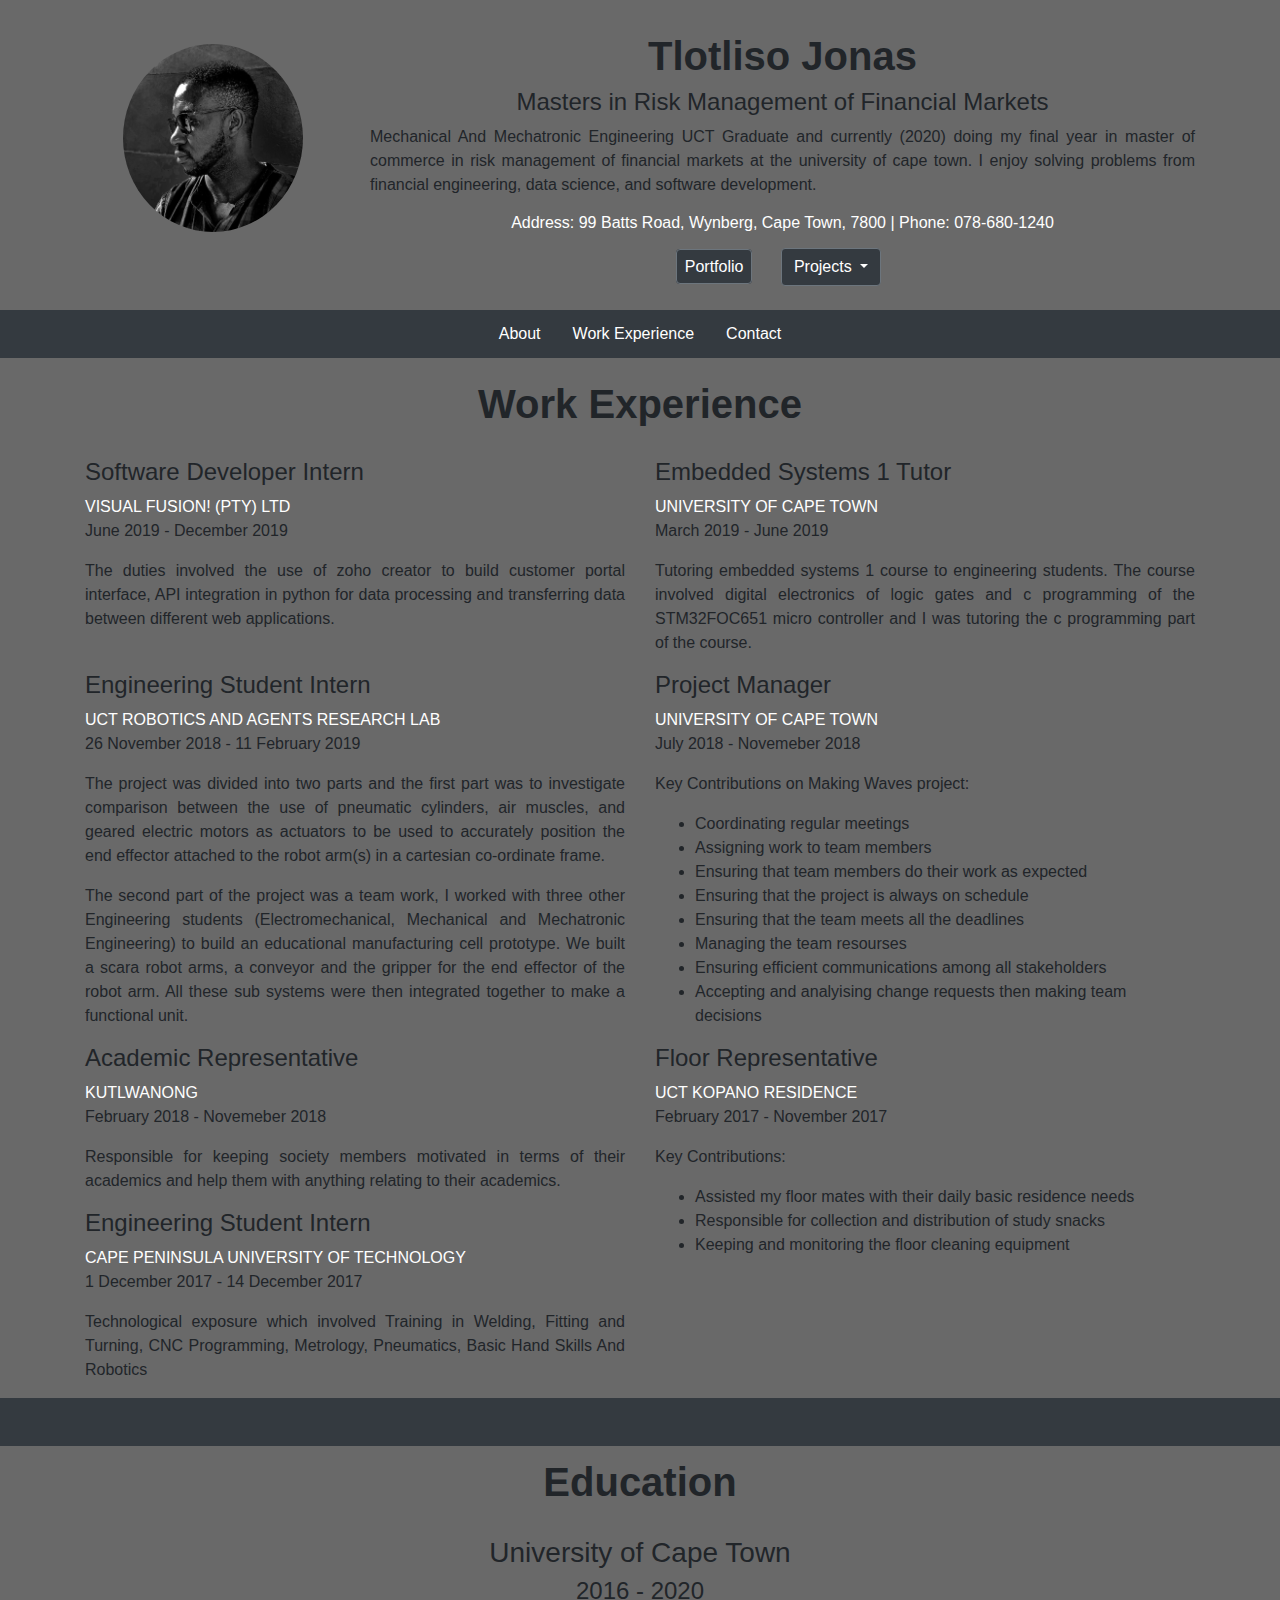
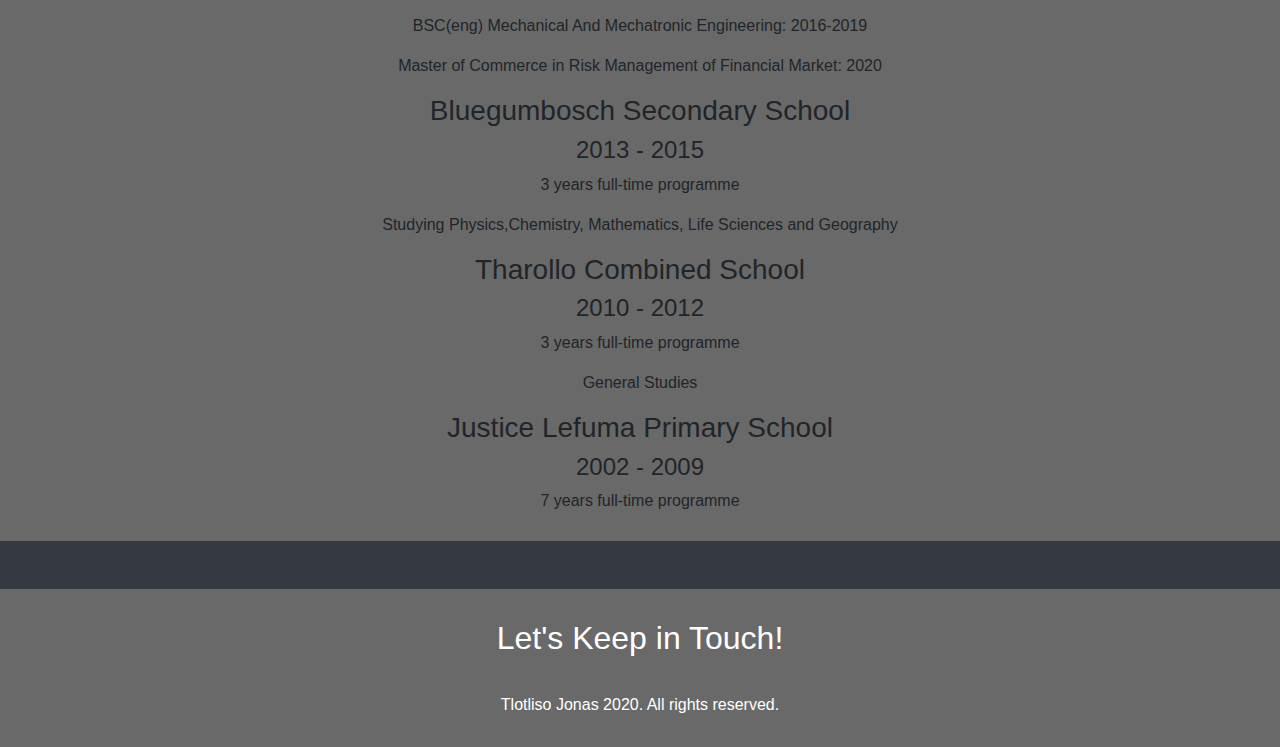
==== index.html @ a191b90f "Add files via upload" ====
<!doctype html>
<html lang="en">
  <head>
    <!-- Required meta tags -->
     <meta charset="utf-8">
     <meta name="viewport" content="width=device-width, initial-scale=1, shrink-to-fit=no">
    <!-- Bootstrap CSS -->
    <link rel="stylesheet" href="https://use.fontawesome.com/releases/v5.5.0/css/all.css" integrity="sha384-B4dIYHKNBt8Bc12p+WXckhzcICo0wtJAoU8YZTY5qE0Id1GSseTk6S+L3BlXeVIU" crossorigin="anonymous">
    <link href="https://fonts.googleapis.com/css?family=Caveat|Great+Vibes|Lobster|Open+Sans:400,700|Ranga" rel="stylesheet">
    <link rel="stylesheet" href="https://stackpath.bootstrapcdn.com/bootstrap/4.5.2/css/bootstrap.min.css" integrity="sha384-JcKb8q3iqJ61gNV9KGb8thSsNjpSL0n8PARn9HuZOnIxN0hoP+VmmDGMN5t9UJ0Z" crossorigin="anonymous">
    <link rel="icon" href="icon.png" type="image/png" sizes="180x180">
    <title>Tlotliso Jonas|Resume</title>
  </head>
  <body>
      <header  style="background:#696969" >
        <div id="about" class="container pt-4 pb-4" >
          <div class="row">
            <div class="col-lg-3  text-center">
              <a href="#about"><img class="rounded-circle" style="width:220px;padding:20px" src="profile.jpg"></a>
            </div>
            <div class="col-md text-center pt-2">
              <div class="h1  font-weight-bold">
                Tlotliso Jonas
              </div>
              <div class="h4">
                Masters in Risk Management of Financial Markets
              </div>
              <p class="text-justify">Mechanical And Mechatronic Engineering UCT Graduate and currently (2020) doing my final year in master of commerce in risk management of financial markets at the university of cape town. I enjoy solving problems from financial engineering, data science, and software development.</p>
              <div class="h6 text-white">
                Address: 99 Batts Road, Wynberg, Cape Town, 7800 | Phone: 078-680-1240

              </div>

              <div class="pt-2 text-center">
                <a href="Tlotliso_Jonas_online_resume.pdf" style="text-decoration:none"><div class=" d-inline p-2 m-2 rounded btn btn-secondary bg-dark">Portfolio</div></a>
                <div class="d-inline p-2 m-2 dropdown">
                  <a class="btn btn-secondary dropdown-toggle bg-dark" href="#" role="button" id="dropdownMenuLink" data-toggle="dropdown" aria-haspopup="true" aria-expanded="false">
                    Projects
                  </a>

                  <div class="dropdown-menu" aria-labelledby="dropdownMenuLink" >
                      <a class="dropdown-item p-2"" href="FIFA_DreamTeam.html">FIFA Project</a>
                      <a class="dropdown-item p-2" href="stopwatch.html">TJ STOPWATCH</a>
                      <a class="dropdown-item p-2" href="analogClock.html">TJ ANALOG CLOCK</a>
                      <a class="dropdown-item p-2" href="digitalClock.html">TJ DIGITAL CLOCK</a>
                      <a class="dropdown-item p-2" href="converter.html">TJ BASE CONVERSIONS</a>
                      <a class="dropdown-item p-2" href="e12series.html">E12 SERIES CONVERSIONS</a>
                  </div>
                </div>
              </div>

            </div>
          </div>
        </div>

        </header>

        <ul class="nav justify-content-center bg-dark p-1 sticky-top" style="z-index:1">
          <li class="nav-item ">
            <a class="text-white nav-link active" href="#about">About</a>
          </li>
          <li class="nav-item">
            <a class="text-white nav-link" href="#work">Work Experience</a>
          </li>
          <li class="nav-item">
            <a class="text-white nav-link" href="#contact">Contact</a>
          </li>
        </ul>

<div id="work"  class="view" style="background:#696969;">

  <div class="container">
    <div class="h1 text-center font-weight-bold" style='padding:2%' >
        Work Experience
    </div>
    <div class="row">
        <div class="col-sm">
          <div class="h4">Software Developer Intern</div>
          <a style="text-decoration:none" href="https://www.v-f-g.com/"><div class="p text-white">VISUAL FUSION! (PTY) LTD</div></a>
          <p >June 2019 - December 2019</p>
          <p class="text-justify ">
            The duties involved the use of zoho creator to build customer portal interface, API
            integration in python for data processing and transferring data between different web
            applications.
          </p>
        </div>

        <div class="col-sm">
          <div class="h4">Embedded Systems 1 Tutor</div>
          <a style="text-decoration:none" href="https://www.uct.ac.za/"><div class="p text-white">UNIVERSITY OF CAPE TOWN</div></a>
          <p>March 2019 - June 2019</p>
          <p class="text-justify ">
            Tutoring embedded systems 1 course to engineering students. The course involved
            digital electronics of logic gates and c programming of the STM32FOC651 micro
            controller and I was tutoring the c programming part of the course.
          </p>
        </div>

        <div class="row w-100 p-10"></div>

        <div class="col-sm">
          <div class="h4">Engineering Student Intern</div>
          <a style="text-decoration:none"  href="https://www.youtube.com/watch?v=yAZXbmovPoU"><div class="p text-white">UCT ROBOTICS AND AGENTS RESEARCH LAB</div></a>
          <p>26 November 2018 - 11 February 2019</p>
          <p class="text-justify ">
            The project was divided into two parts and the first part was to investigate comparison
             between the use of pneumatic cylinders, air muscles, and geared electric motors as
             actuators to be used to accurately position the end effector attached to the robot
             arm(s) in a cartesian co-ordinate frame.
          </p>

          <p class="text-justify ">
            The second part of the project was a team work, I worked with three other Engineering students
            (Electromechanical, Mechanical and Mechatronic Engineering) to build an educational manufacturing cell prototype.
            We built a scara robot arms, a conveyor and the gripper for the end effector of the robot arm.
            All these sub systems were then integrated together to make a functional unit.
          </p>
        </div>

        <div class="col-sm">
          <div class="h4">Project Manager</div>
          <a style="text-decoration:none" href="https://www.uct.ac.za/"><div class="p text-white">UNIVERSITY OF CAPE TOWN</div></a>
          <p>July 2018 - Novemeber 2018</p>
          <p>Key Contributions on Making Waves project:</p>
          <ul>
              <li>Coordinating regular meetings</li>
              <li>Assigning work to team members</li>
              <li>Ensuring that team members do their work as expected</li>
              <li>Ensuring that the project is always on schedule</li>
              <li>Ensuring that the team meets all the deadlines</li>
              <li>Managing the team resourses</li>
              <li>Ensuring efficient communications among all stakeholders</li>
              <li>Accepting and analyising change requests then making team decisions</li>
          </ul>
        </div>

        <div class="row w-100 p-10"></div>

        <div class="col-sm">
          <div class="h4">Academic Representative</div>
          <a style="text-decoration:none" href="https://kutlwanong.org/"><div class="p text-white">KUTLWANONG</div></a>
          <p>February 2018 - Novemeber 2018</p>
          <p class="text-justify ">
            Responsible for keeping society members motivated in terms of their academics and help them with anything relating to their academics.
          </p>

          <div class="h4">Engineering Student Intern</div>
          <a style="text-decoration:none" href="https://www.cput.ac.za/"><div class="p text-white">CAPE PENINSULA UNIVERSITY OF TECHNOLOGY</div></a>
          <p>1 December 2017 - 14 December 2017</p>
          <p class="text-justify ">
            Technological exposure which involved Training in Welding, Fitting and Turning, CNC Programming, Metrology, Pneumatics, Basic Hand Skills And Robotics
          </p>

      </div>

        <div class="col-sm">
          <div class="h4">Floor Representative</div>
          <a style="text-decoration:none" href="https://www.uct.ac.za/"><div class="p text-white">UCT KOPANO RESIDENCE</div></a>
          <p>February 2017 - November 2017</p>
          <p>Key Contributions:</p>
          <ul>
            <li>Assisted my floor mates with their daily basic residence needs</li>
            <li>Responsible for collection and distribution of study snacks</li>
            <li>Keeping and monitoring the floor cleaning equipment</li>
          </ul>
    </div>
  </div>
</div>
</div>

<ul class="nav justify-content-center bg-dark p-1">
  <li class="nav-item ">
    <a class="text-dark nav-link disabled" href="#">Top</a>
  </li>
</ul>

<div class="" id="education" style="background:#696969;padding:12px">
  <div class="container text-center">
    <div class="h1 text-center font-weight-bold" style='padding-bottom:2%' >
        Education
    </div>
    <h3>University of Cape Town</h3>
    <h4>2016 - 2020</h4>
    <p>BSC(eng) Mechanical And Mechatronic Engineering: 2016-2019</p>
    <p>Master of Commerce in Risk Management of Financial Market: 2020</p>

    <h3>Bluegumbosch Secondary School</h3>
    <h4>2013 - 2015</h4>
    <p>3 years full-time programme</p>
    <p>Studying Physics,Chemistry, Mathematics, Life Sciences and Geography</p>

    <h3>Tharollo Combined School</h3>
    <h4>2010 - 2012</h4>
    <p>3 years full-time programme</p>
    <p>General Studies</p>

    <h3>Justice Lefuma Primary School</h3>
    <h4>2002 - 2009</h4>
    <p>7 years full-time programme</p>
  </div>
</div>

<style>
    .copywright {
      color: orange;
      font-weight: 900;
  }
  .contact-info a {
      text-align: center;
      font-size: 40px;
      padding: 10px;
      display: inline-block;

  }


  .ig{
      color: deeppink;
  }

  .fb{
      color: blue;
  }

  .linkedin{
      color: blue;
  }

  .twitter{
      color: lightblue;
  }

  .mail{
      color: white;
  }

}
</style>

<ul class="nav justify-content-center bg-dark p-1">
  <li class="nav-item ">
    <a class="text-dark nav-link disabled" href="#">Top</a>
  </li>
</ul>

<footer  class="" style="padding:30px;background:#696969;">
<div id="contact" class="text-white text-center content-wrap">
  <h2>Let's Keep in Touch!</h2>

  <!-- Social media and contact links -->
  <div class="contact-info">
      <a class="mail" href="mailto:tlotlisojonas@gmail.com"><i class="far fa-envelope"></i></a>
      <a class="twitter" href="https://twitter.com/login?lang=en" target="_blank"><i class="fab fa-twitter"></i></a>
      <a class="linkedin" href="https://www.linkedin.com/in/tlotliso-jonas-65b038b7/" target="_blank"><i class="fab fa-linkedin"></i></a>
      <a class="fb" href="https://www.facebook.com/" target="_blank"><i class="fab fa-facebook"></i></a>
      <a class="ig" href="https://www.instagram.com/tlotliso_jones/?hl=en" target="_blank"><i class="fab fa-instagram"></i></a>
  </div>

  <div style="font-size: 1em;color:white"><i class="far fa-copyright"></i> Tlotliso Jonas 2020. All rights reserved.</div>
</div>

</footer>

    <!-- Optional JavaScript -->
    <!-- jQuery first, then Popper.js, then Bootstrap JS -->
    <script src="https://code.jquery.com/jquery-3.5.1.slim.min.js" integrity="sha384-DfXdz2htPH0lsSSs5nCTpuj/zy4C+OGpamoFVy38MVBnE+IbbVYUew+OrCXaRkfj" crossorigin="anonymous"></script>
    <script src="https://cdn.jsdelivr.net/npm/popper.js@1.16.1/dist/umd/popper.min.js" integrity="sha384-9/reFTGAW83EW2RDu2S0VKaIzap3H66lZH81PoYlFhbGU+6BZp6G7niu735Sk7lN" crossorigin="anonymous"></script>
    <script src="https://stackpath.bootstrapcdn.com/bootstrap/4.5.2/js/bootstrap.min.js" integrity="sha384-B4gt1jrGC7Jh4AgTPSdUtOBvfO8shuf57BaghqFfPlYxofvL8/KUEfYiJOMMV+rV" crossorigin="anonymous"></script>
  </body>
</html>
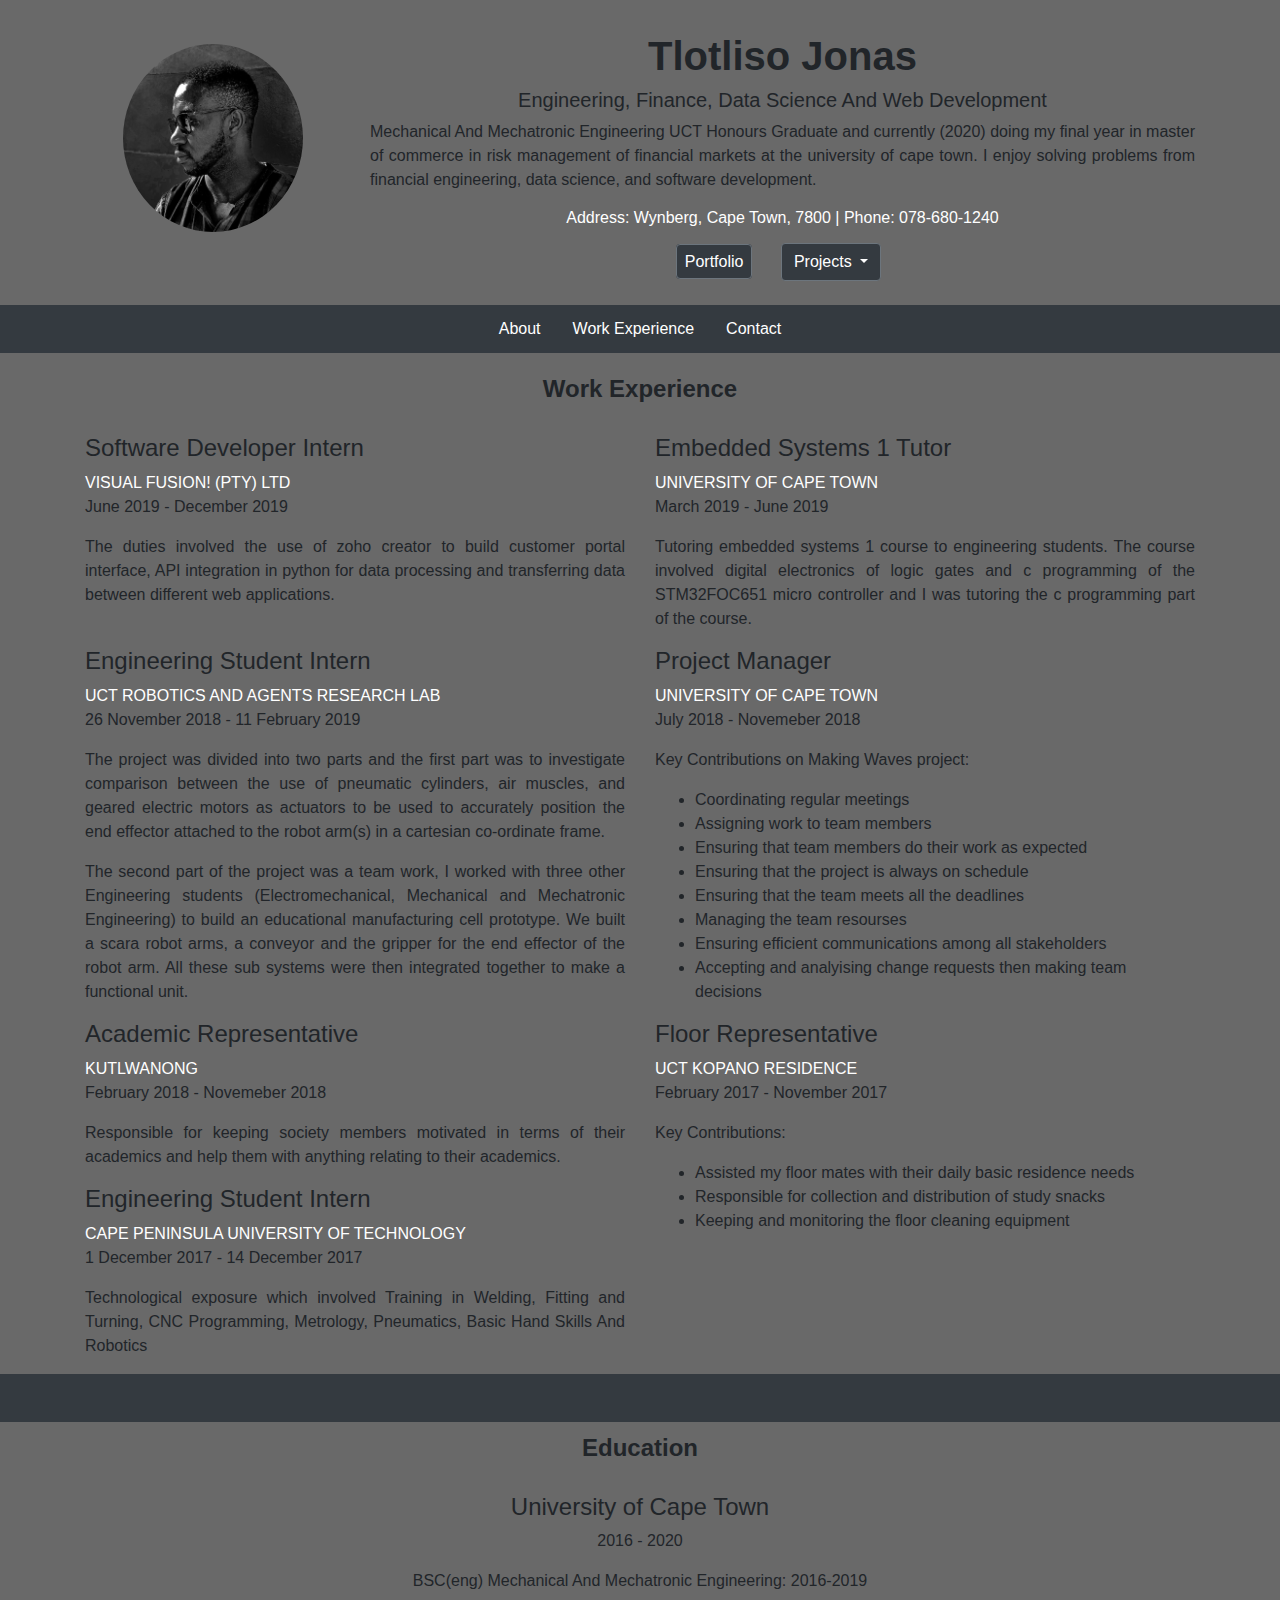
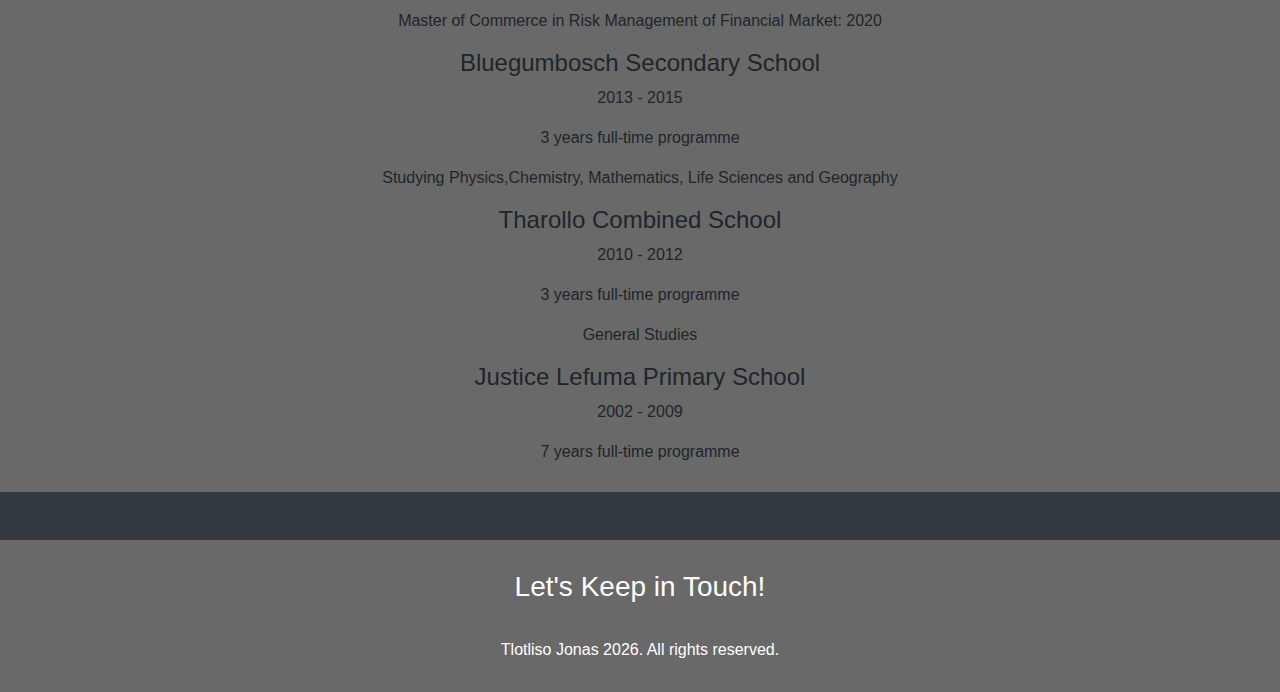
==== commit f38b54a4: "Add files via upload" ====
--- a/index.html
+++ b/index.html
@@ -1,270 +1 @@
-<!doctype html>
-<html lang="en">
-  <head>
-    <!-- Required meta tags -->
-     <meta charset="utf-8">
-     <meta name="viewport" content="width=device-width, initial-scale=1, shrink-to-fit=no">
-    <!-- Bootstrap CSS -->
-    <link rel="stylesheet" href="https://use.fontawesome.com/releases/v5.5.0/css/all.css" integrity="sha384-B4dIYHKNBt8Bc12p+WXckhzcICo0wtJAoU8YZTY5qE0Id1GSseTk6S+L3BlXeVIU" crossorigin="anonymous">
-    <link href="https://fonts.googleapis.com/css?family=Caveat|Great+Vibes|Lobster|Open+Sans:400,700|Ranga" rel="stylesheet">
-    <link rel="stylesheet" href="https://stackpath.bootstrapcdn.com/bootstrap/4.5.2/css/bootstrap.min.css" integrity="sha384-JcKb8q3iqJ61gNV9KGb8thSsNjpSL0n8PARn9HuZOnIxN0hoP+VmmDGMN5t9UJ0Z" crossorigin="anonymous">
-    <link rel="icon" href="icon.png" type="image/png" sizes="180x180">
-    <title>Tlotliso Jonas|Resume</title>
-  </head>
-  <body>
-      <header  style="background:#696969" >
-        <div id="about" class="container pt-4 pb-4" >
-          <div class="row">
-            <div class="col-lg-3  text-center">
-              <a href="#about"><img class="rounded-circle" style="width:220px;padding:20px" src="profile.jpg"></a>
-            </div>
-            <div class="col-md text-center pt-2">
-              <div class="h1  font-weight-bold">
-                Tlotliso Jonas
-              </div>
-              <div class="h4">
-                Masters in Risk Management of Financial Markets
-              </div>
-              <p class="text-justify">Mechanical And Mechatronic Engineering UCT Graduate and currently (2020) doing my final year in master of commerce in risk management of financial markets at the university of cape town. I enjoy solving problems from financial engineering, data science, and software development.</p>
-              <div class="h6 text-white">
-                Address: 99 Batts Road, Wynberg, Cape Town, 7800 | Phone: 078-680-1240
-
-              </div>
-
-              <div class="pt-2 text-center">
-                <a href="Tlotliso_Jonas_online_resume.pdf" style="text-decoration:none"><div class=" d-inline p-2 m-2 rounded btn btn-secondary bg-dark">Portfolio</div></a>
-                <div class="d-inline p-2 m-2 dropdown">
-                  <a class="btn btn-secondary dropdown-toggle bg-dark" href="#" role="button" id="dropdownMenuLink" data-toggle="dropdown" aria-haspopup="true" aria-expanded="false">
-                    Projects
-                  </a>
-
-                  <div class="dropdown-menu" aria-labelledby="dropdownMenuLink" >
-                      <a class="dropdown-item p-2"" href="FIFA_DreamTeam.html">FIFA Project</a>
-                      <a class="dropdown-item p-2" href="stopwatch.html">TJ STOPWATCH</a>
-                      <a class="dropdown-item p-2" href="analogClock.html">TJ ANALOG CLOCK</a>
-                      <a class="dropdown-item p-2" href="digitalClock.html">TJ DIGITAL CLOCK</a>
-                      <a class="dropdown-item p-2" href="converter.html">TJ BASE CONVERSIONS</a>
-                      <a class="dropdown-item p-2" href="e12series.html">E12 SERIES CONVERSIONS</a>
-                  </div>
-                </div>
-              </div>
-
-            </div>
-          </div>
-        </div>
-
-        </header>
-
-        <ul class="nav justify-content-center bg-dark p-1 sticky-top" style="z-index:1">
-          <li class="nav-item ">
-            <a class="text-white nav-link active" href="#about">About</a>
-          </li>
-          <li class="nav-item">
-            <a class="text-white nav-link" href="#work">Work Experience</a>
-          </li>
-          <li class="nav-item">
-            <a class="text-white nav-link" href="#contact">Contact</a>
-          </li>
-        </ul>
-
-<div id="work"  class="view" style="background:#696969;">
-
-  <div class="container">
-    <div class="h1 text-center font-weight-bold" style='padding:2%' >
-        Work Experience
-    </div>
-    <div class="row">
-        <div class="col-sm">
-          <div class="h4">Software Developer Intern</div>
-          <a style="text-decoration:none" href="https://www.v-f-g.com/"><div class="p text-white">VISUAL FUSION! (PTY) LTD</div></a>
-          <p >June 2019 - December 2019</p>
-          <p class="text-justify ">
-            The duties involved the use of zoho creator to build customer portal interface, API
-            integration in python for data processing and transferring data between different web
-            applications.
-          </p>
-        </div>
-
-        <div class="col-sm">
-          <div class="h4">Embedded Systems 1 Tutor</div>
-          <a style="text-decoration:none" href="https://www.uct.ac.za/"><div class="p text-white">UNIVERSITY OF CAPE TOWN</div></a>
-          <p>March 2019 - June 2019</p>
-          <p class="text-justify ">
-            Tutoring embedded systems 1 course to engineering students. The course involved
-            digital electronics of logic gates and c programming of the STM32FOC651 micro
-            controller and I was tutoring the c programming part of the course.
-          </p>
-        </div>
-
-        <div class="row w-100 p-10"></div>
-
-        <div class="col-sm">
-          <div class="h4">Engineering Student Intern</div>
-          <a style="text-decoration:none"  href="https://www.youtube.com/watch?v=yAZXbmovPoU"><div class="p text-white">UCT ROBOTICS AND AGENTS RESEARCH LAB</div></a>
-          <p>26 November 2018 - 11 February 2019</p>
-          <p class="text-justify ">
-            The project was divided into two parts and the first part was to investigate comparison
-             between the use of pneumatic cylinders, air muscles, and geared electric motors as
-             actuators to be used to accurately position the end effector attached to the robot
-             arm(s) in a cartesian co-ordinate frame.
-          </p>
-
-          <p class="text-justify ">
-            The second part of the project was a team work, I worked with three other Engineering students
-            (Electromechanical, Mechanical and Mechatronic Engineering) to build an educational manufacturing cell prototype.
-            We built a scara robot arms, a conveyor and the gripper for the end effector of the robot arm.
-            All these sub systems were then integrated together to make a functional unit.
-          </p>
-        </div>
-
-        <div class="col-sm">
-          <div class="h4">Project Manager</div>
-          <a style="text-decoration:none" href="https://www.uct.ac.za/"><div class="p text-white">UNIVERSITY OF CAPE TOWN</div></a>
-          <p>July 2018 - Novemeber 2018</p>
-          <p>Key Contributions on Making Waves project:</p>
-          <ul>
-              <li>Coordinating regular meetings</li>
-              <li>Assigning work to team members</li>
-              <li>Ensuring that team members do their work as expected</li>
-              <li>Ensuring that the project is always on schedule</li>
-              <li>Ensuring that the team meets all the deadlines</li>
-              <li>Managing the team resourses</li>
-              <li>Ensuring efficient communications among all stakeholders</li>
-              <li>Accepting and analyising change requests then making team decisions</li>
-          </ul>
-        </div>
-
-        <div class="row w-100 p-10"></div>
-
-        <div class="col-sm">
-          <div class="h4">Academic Representative</div>
-          <a style="text-decoration:none" href="https://kutlwanong.org/"><div class="p text-white">KUTLWANONG</div></a>
-          <p>February 2018 - Novemeber 2018</p>
-          <p class="text-justify ">
-            Responsible for keeping society members motivated in terms of their academics and help them with anything relating to their academics.
-          </p>
-
-          <div class="h4">Engineering Student Intern</div>
-          <a style="text-decoration:none" href="https://www.cput.ac.za/"><div class="p text-white">CAPE PENINSULA UNIVERSITY OF TECHNOLOGY</div></a>
-          <p>1 December 2017 - 14 December 2017</p>
-          <p class="text-justify ">
-            Technological exposure which involved Training in Welding, Fitting and Turning, CNC Programming, Metrology, Pneumatics, Basic Hand Skills And Robotics
-          </p>
-
-      </div>
-
-        <div class="col-sm">
-          <div class="h4">Floor Representative</div>
-          <a style="text-decoration:none" href="https://www.uct.ac.za/"><div class="p text-white">UCT KOPANO RESIDENCE</div></a>
-          <p>February 2017 - November 2017</p>
-          <p>Key Contributions:</p>
-          <ul>
-            <li>Assisted my floor mates with their daily basic residence needs</li>
-            <li>Responsible for collection and distribution of study snacks</li>
-            <li>Keeping and monitoring the floor cleaning equipment</li>
-          </ul>
-    </div>
-  </div>
-</div>
-</div>
-
-<ul class="nav justify-content-center bg-dark p-1">
-  <li class="nav-item ">
-    <a class="text-dark nav-link disabled" href="#">Top</a>
-  </li>
-</ul>
-
-<div class="" id="education" style="background:#696969;padding:12px">
-  <div class="container text-center">
-    <div class="h1 text-center font-weight-bold" style='padding-bottom:2%' >
-        Education
-    </div>
-    <h3>University of Cape Town</h3>
-    <h4>2016 - 2020</h4>
-    <p>BSC(eng) Mechanical And Mechatronic Engineering: 2016-2019</p>
-    <p>Master of Commerce in Risk Management of Financial Market: 2020</p>
-
-    <h3>Bluegumbosch Secondary School</h3>
-    <h4>2013 - 2015</h4>
-    <p>3 years full-time programme</p>
-    <p>Studying Physics,Chemistry, Mathematics, Life Sciences and Geography</p>
-
-    <h3>Tharollo Combined School</h3>
-    <h4>2010 - 2012</h4>
-    <p>3 years full-time programme</p>
-    <p>General Studies</p>
-
-    <h3>Justice Lefuma Primary School</h3>
-    <h4>2002 - 2009</h4>
-    <p>7 years full-time programme</p>
-  </div>
-</div>
-
-<style>
-    .copywright {
-      color: orange;
-      font-weight: 900;
-  }
-  .contact-info a {
-      text-align: center;
-      font-size: 40px;
-      padding: 10px;
-      display: inline-block;
-
-  }
-
-
-  .ig{
-      color: deeppink;
-  }
-
-  .fb{
-      color: blue;
-  }
-
-  .linkedin{
-      color: blue;
-  }
-
-  .twitter{
-      color: lightblue;
-  }
-
-  .mail{
-      color: white;
-  }
-
-}
-</style>
-
-<ul class="nav justify-content-center bg-dark p-1">
-  <li class="nav-item ">
-    <a class="text-dark nav-link disabled" href="#">Top</a>
-  </li>
-</ul>
-
-<footer  class="" style="padding:30px;background:#696969;">
-<div id="contact" class="text-white text-center content-wrap">
-  <h2>Let's Keep in Touch!</h2>
-
-  <!-- Social media and contact links -->
-  <div class="contact-info">
-      <a class="mail" href="mailto:tlotlisojonas@gmail.com"><i class="far fa-envelope"></i></a>
-      <a class="twitter" href="https://twitter.com/login?lang=en" target="_blank"><i class="fab fa-twitter"></i></a>
-      <a class="linkedin" href="https://www.linkedin.com/in/tlotliso-jonas-65b038b7/" target="_blank"><i class="fab fa-linkedin"></i></a>
-      <a class="fb" href="https://www.facebook.com/" target="_blank"><i class="fab fa-facebook"></i></a>
-      <a class="ig" href="https://www.instagram.com/tlotliso_jones/?hl=en" target="_blank"><i class="fab fa-instagram"></i></a>
-  </div>
-
-  <div style="font-size: 1em;color:white"><i class="far fa-copyright"></i> Tlotliso Jonas 2020. All rights reserved.</div>
-</div>
-
-</footer>
-
-    <!-- Optional JavaScript -->
-    <!-- jQuery first, then Popper.js, then Bootstrap JS -->
-    <script src="https://code.jquery.com/jquery-3.5.1.slim.min.js" integrity="sha384-DfXdz2htPH0lsSSs5nCTpuj/zy4C+OGpamoFVy38MVBnE+IbbVYUew+OrCXaRkfj" crossorigin="anonymous"></script>
-    <script src="https://cdn.jsdelivr.net/npm/popper.js@1.16.1/dist/umd/popper.min.js" integrity="sha384-9/reFTGAW83EW2RDu2S0VKaIzap3H66lZH81PoYlFhbGU+6BZp6G7niu735Sk7lN" crossorigin="anonymous"></script>
-    <script src="https://stackpath.bootstrapcdn.com/bootstrap/4.5.2/js/bootstrap.min.js" integrity="sha384-B4gt1jrGC7Jh4AgTPSdUtOBvfO8shuf57BaghqFfPlYxofvL8/KUEfYiJOMMV+rV" crossorigin="anonymous"></script>
-  </body>
-</html>
+<!doctype html><html lang="en"><head><meta charset="utf-8"><meta name="viewport" content="width=device-width, initial-scale=1, shrink-to-fit=no"><link rel="stylesheet" href="https://use.fontawesome.com/releases/v5.5.0/css/all.css" integrity="sha384-B4dIYHKNBt8Bc12p+WXckhzcICo0wtJAoU8YZTY5qE0Id1GSseTk6S+L3BlXeVIU" crossorigin="anonymous"><link rel="stylesheet" href="https://stackpath.bootstrapcdn.com/bootstrap/4.5.2/css/bootstrap.min.css" integrity="sha384-JcKb8q3iqJ61gNV9KGb8thSsNjpSL0n8PARn9HuZOnIxN0hoP+VmmDGMN5t9UJ0Z" crossorigin="anonymous"><link rel="icon" href="icon.png" type="image/png" sizes="180x180"><title>Tlotliso Jonas|Resume</title></head><body> <header style="background:#696969" ><div id="about" class="container pt-4 pb-4" ><div class="row"><div class="col-lg-3 text-center"> <a href="#about"><img class="rounded-circle" style="width:220px;padding:20px" src="profile.jpg"></a></div><div class="col-md text-center pt-2"><div class="h1 font-weight-bold"> Tlotliso Jonas</div><div class="h5"> Engineering, Finance, Data Science And Web Development</div><p class="text-justify">Mechanical And Mechatronic Engineering UCT Honours Graduate and currently (2020) doing my final year in master of commerce in risk management of financial markets at the university of cape town. I enjoy solving problems from financial engineering, data science, and software development.</p><div class="h6 text-white"> Address: Wynberg, Cape Town, 7800 | Phone: 078-680-1240</div><div class="pt-2 text-center"> <a href="Tlotliso_Jonas_online_resume.pdf" style="text-decoration:none"><div class=" d-inline p-2 m-2 rounded btn btn-secondary bg-dark">Portfolio</div></a><div class="d-inline p-2 m-2 dropdown"> <a class="btn btn-secondary dropdown-toggle bg-dark" href="#" role="button" id="dropdownMenuLink" data-toggle="dropdown" aria-haspopup="true" aria-expanded="false"> Projects </a><div class="dropdown-menu" aria-labelledby="dropdownMenuLink" > <a class="dropdown-item p-2"" href="FIFA_DreamTeam.html">FIFA Project</a> <a class="dropdown-item p-2" href="stopwatch.html">STOPWATCH</a> <a class="dropdown-item p-2" href="digitalClock.html">DIGITAL CLOCK</a> <a class="dropdown-item p-2" href="analogClock.html">ANALOG CLOCK</a> <a class="dropdown-item p-2" href="typingspeedtest.html">TYPING SPEEDTEST</a> <a class="dropdown-item p-2" href="converter.html">BASE CONVERSIONS</a> <a class="dropdown-item p-2" href="e12series.html">E12 SERIES CONVERSIONS</a></div></div></div></div></div></div></header><ul class="nav justify-content-center bg-dark p-1 sticky-top" style="z-index:1"><li class="nav-item "> <a class="text-white nav-link active" href="#about">About</a></li><li class="nav-item"> <a class="text-white nav-link" href="#work">Work Experience</a></li><li class="nav-item"> <a class="text-white nav-link" href="#contact">Contact</a></li></ul><div id="work" class="view" style="background:#696969;"><div class="container"><div class="h4 text-center font-weight-bold" style='padding:2%' > Work Experience</div><div class="row"><div class="col-sm"><div class="h4">Software Developer Intern</div> <a style="text-decoration:none" href="https://www.v-f-g.com/"><div class="p text-white">VISUAL FUSION! (PTY) LTD</div></a><p >June 2019 - December 2019</p><p class="text-justify "> The duties involved the use of zoho creator to build customer portal interface, API integration in python for data processing and transferring data between different web applications.</p></div><div class="col-sm"><div class="h4">Embedded Systems 1 Tutor</div> <a style="text-decoration:none" href="https://www.uct.ac.za/"><div class="p text-white">UNIVERSITY OF CAPE TOWN</div></a><p>March 2019 - June 2019</p><p class="text-justify "> Tutoring embedded systems 1 course to engineering students. The course involved digital electronics of logic gates and c programming of the STM32FOC651 micro controller and I was tutoring the c programming part of the course.</p></div><div class="row w-100 p-10"></div><div class="col-sm"><div class="h4">Engineering Student Intern</div> <a style="text-decoration:none" href="https://www.youtube.com/watch?v=yAZXbmovPoU"><div class="p text-white">UCT ROBOTICS AND AGENTS RESEARCH LAB</div></a><p>26 November 2018 - 11 February 2019</p><p class="text-justify "> The project was divided into two parts and the first part was to investigate comparison between the use of pneumatic cylinders, air muscles, and geared electric motors as actuators to be used to accurately position the end effector attached to the robot arm(s) in a cartesian co-ordinate frame.</p><p class="text-justify "> The second part of the project was a team work, I worked with three other Engineering students (Electromechanical, Mechanical and Mechatronic Engineering) to build an educational manufacturing cell prototype. We built a scara robot arms, a conveyor and the gripper for the end effector of the robot arm. All these sub systems were then integrated together to make a functional unit.</p></div><div class="col-sm"><div class="h4">Project Manager</div> <a style="text-decoration:none" href="https://www.uct.ac.za/"><div class="p text-white">UNIVERSITY OF CAPE TOWN</div></a><p>July 2018 - Novemeber 2018</p><p>Key Contributions on Making Waves project:</p><ul><li>Coordinating regular meetings</li><li>Assigning work to team members</li><li>Ensuring that team members do their work as expected</li><li>Ensuring that the project is always on schedule</li><li>Ensuring that the team meets all the deadlines</li><li>Managing the team resourses</li><li>Ensuring efficient communications among all stakeholders</li><li>Accepting and analyising change requests then making team decisions</li></ul></div><div class="row w-100 p-10"></div><div class="col-sm"><div class="h4">Academic Representative</div> <a style="text-decoration:none" href="https://kutlwanong.org/"><div class="p text-white">KUTLWANONG</div></a><p>February 2018 - Novemeber 2018</p><p class="text-justify "> Responsible for keeping society members motivated in terms of their academics and help them with anything relating to their academics.</p><div class="h4">Engineering Student Intern</div> <a style="text-decoration:none" href="https://www.cput.ac.za/"><div class="p text-white">CAPE PENINSULA UNIVERSITY OF TECHNOLOGY</div></a><p>1 December 2017 - 14 December 2017</p><p class="text-justify "> Technological exposure which involved Training in Welding, Fitting and Turning, CNC Programming, Metrology, Pneumatics, Basic Hand Skills And Robotics</p></div><div class="col-sm"><div class="h4">Floor Representative</div> <a style="text-decoration:none" href="https://www.uct.ac.za/"><div class="p text-white">UCT KOPANO RESIDENCE</div></a><p>February 2017 - November 2017</p><p>Key Contributions:</p><ul><li>Assisted my floor mates with their daily basic residence needs</li><li>Responsible for collection and distribution of study snacks</li><li>Keeping and monitoring the floor cleaning equipment</li></ul></div></div></div></div><ul class="nav justify-content-center bg-dark p-1"><li class="nav-item "> <a class="text-dark nav-link disabled" href="#">Top</a></li></ul><div class="" id="education" style="background:#696969;padding:12px"><div class="container text-center"><div class="h4 text-center font-weight-bold" style='padding-bottom:2%' > Education</div><h4>University of Cape Town</h4><p>2016 - 2020</p><p>BSC(eng) Mechanical And Mechatronic Engineering: 2016-2019</p><p>Master of Commerce in Risk Management of Financial Market: 2020</p><h4>Bluegumbosch Secondary School</h4><p>2013 - 2015</p><p>3 years full-time programme</p><p>Studying Physics,Chemistry, Mathematics, Life Sciences and Geography</p><h4>Tharollo Combined School</h4><p>2010 - 2012</p><p>3 years full-time programme</p><p>General Studies</p><h4>Justice Lefuma Primary School</h4><p>2002 - 2009</p><p>7 years full-time programme</p></div></div><style>.copywright{color:orange;font-weight:900}.contact-info a{text-align:center;font-size:40px;padding:10px;display:inline-block}.ig{color:deeppink}.fb{color:blue}.linkedin{color:blue}.twitter{color:lightblue}.mail{color:white}}</style><ul class="nav justify-content-center bg-dark p-1"><li class="nav-item "> <a class="text-dark nav-link disabled" href="#">Top</a></li></ul><footer class="" style="padding:30px;background:#696969;"><div id="contact" class="text-white text-center content-wrap"><h3>Let's Keep in Touch!</h3><div class="contact-info"> <a class="mail" href="mailto:tlotlisojonas@gmail.com"><i class="far fa-envelope"></i></a> <a class="twitter" href="https://twitter.com/login?lang=en" target="_blank"><i class="fab fa-twitter"></i></a> <a class="linkedin" href="https://www.linkedin.com/in/tlotliso-jonas-65b038b7/" target="_blank"><i class="fab fa-linkedin"></i></a> <a class="fb" href="https://www.facebook.com/" target="_blank"><i class="fab fa-facebook"></i></a> <a class="ig" href="https://www.instagram.com/tlotliso_jones/?hl=en" target="_blank"><i class="fab fa-instagram"></i></a></div><div style="font-size: 1em;color:white"><i class="far fa-copyright"></i> Tlotliso Jonas <span id="year"></span>. All rights reserved.</div></div> </footer> <script>document.getElementById("year").innerHTML=new Date().getFullYear();</script> <script src="https://code.jquery.com/jquery-3.5.1.slim.min.js" integrity="sha384-DfXdz2htPH0lsSSs5nCTpuj/zy4C+OGpamoFVy38MVBnE+IbbVYUew+OrCXaRkfj" crossorigin="anonymous"></script> <script src="https://cdn.jsdelivr.net/npm/popper.js@1.16.1/dist/umd/popper.min.js" integrity="sha384-9/reFTGAW83EW2RDu2S0VKaIzap3H66lZH81PoYlFhbGU+6BZp6G7niu735Sk7lN" crossorigin="anonymous"></script> <script src="https://stackpath.bootstrapcdn.com/bootstrap/4.5.2/js/bootstrap.min.js" integrity="sha384-B4gt1jrGC7Jh4AgTPSdUtOBvfO8shuf57BaghqFfPlYxofvL8/KUEfYiJOMMV+rV" crossorigin="anonymous"></script> </body></html>
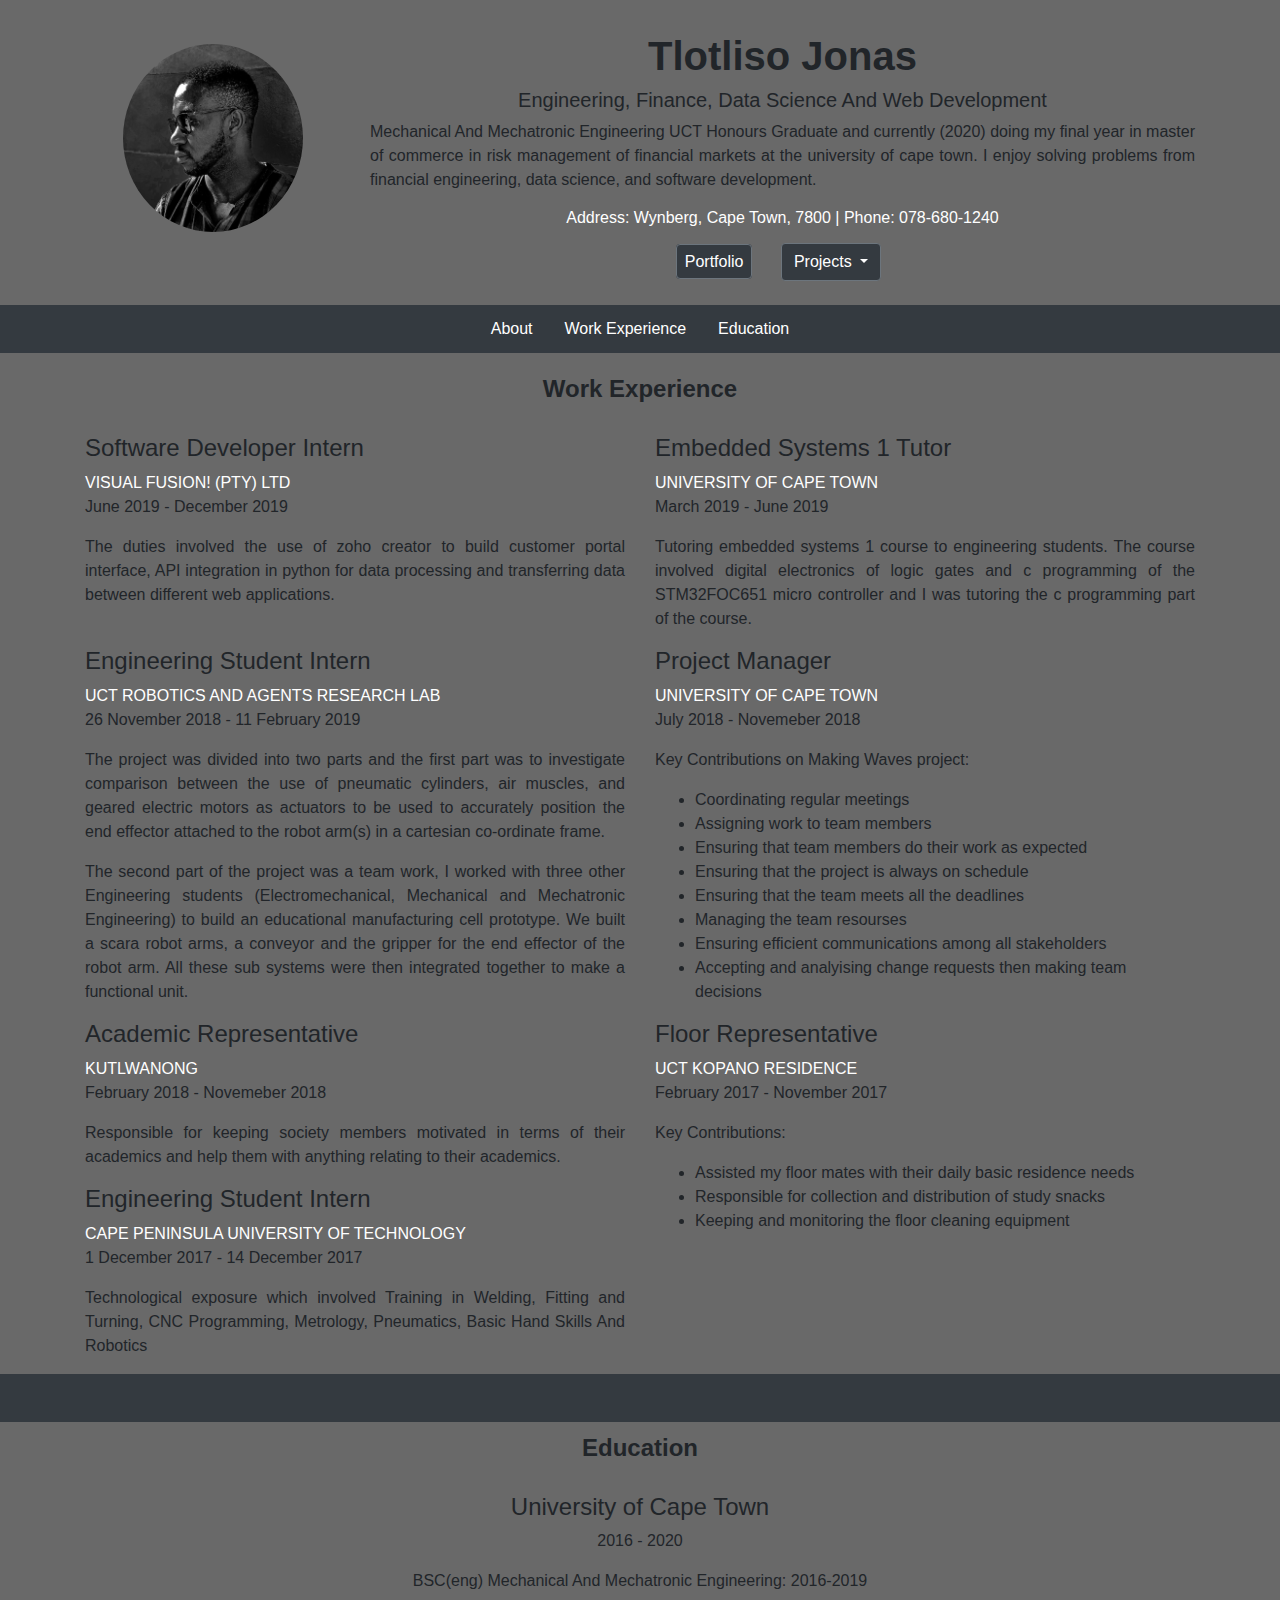
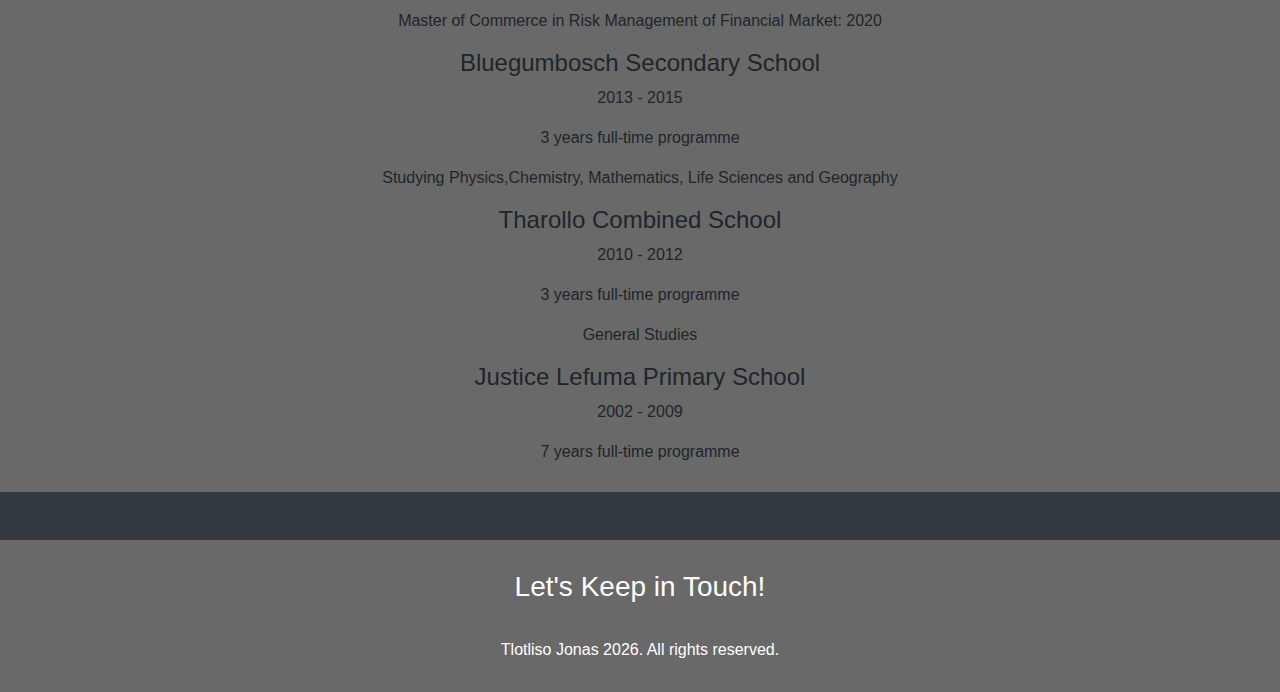
==== commit cb1eeda7: "Add files via upload" ====
--- a/index.html
+++ b/index.html
@@ -1 +1 @@
-<!doctype html><html lang="en"><head><meta charset="utf-8"><meta name="viewport" content="width=device-width, initial-scale=1, shrink-to-fit=no"><link rel="stylesheet" href="https://use.fontawesome.com/releases/v5.5.0/css/all.css" integrity="sha384-B4dIYHKNBt8Bc12p+WXckhzcICo0wtJAoU8YZTY5qE0Id1GSseTk6S+L3BlXeVIU" crossorigin="anonymous"><link rel="stylesheet" href="https://stackpath.bootstrapcdn.com/bootstrap/4.5.2/css/bootstrap.min.css" integrity="sha384-JcKb8q3iqJ61gNV9KGb8thSsNjpSL0n8PARn9HuZOnIxN0hoP+VmmDGMN5t9UJ0Z" crossorigin="anonymous"><link rel="icon" href="icon.png" type="image/png" sizes="180x180"><title>Tlotliso Jonas|Resume</title></head><body> <header style="background:#696969" ><div id="about" class="container pt-4 pb-4" ><div class="row"><div class="col-lg-3 text-center"> <a href="#about"><img class="rounded-circle" style="width:220px;padding:20px" src="profile.jpg"></a></div><div class="col-md text-center pt-2"><div class="h1 font-weight-bold"> Tlotliso Jonas</div><div class="h5"> Engineering, Finance, Data Science And Web Development</div><p class="text-justify">Mechanical And Mechatronic Engineering UCT Honours Graduate and currently (2020) doing my final year in master of commerce in risk management of financial markets at the university of cape town. I enjoy solving problems from financial engineering, data science, and software development.</p><div class="h6 text-white"> Address: Wynberg, Cape Town, 7800 | Phone: 078-680-1240</div><div class="pt-2 text-center"> <a href="Tlotliso_Jonas_online_resume.pdf" style="text-decoration:none"><div class=" d-inline p-2 m-2 rounded btn btn-secondary bg-dark">Portfolio</div></a><div class="d-inline p-2 m-2 dropdown"> <a class="btn btn-secondary dropdown-toggle bg-dark" href="#" role="button" id="dropdownMenuLink" data-toggle="dropdown" aria-haspopup="true" aria-expanded="false"> Projects </a><div class="dropdown-menu" aria-labelledby="dropdownMenuLink" > <a class="dropdown-item p-2"" href="FIFA_DreamTeam.html">FIFA Project</a> <a class="dropdown-item p-2" href="stopwatch.html">STOPWATCH</a> <a class="dropdown-item p-2" href="digitalClock.html">DIGITAL CLOCK</a> <a class="dropdown-item p-2" href="analogClock.html">ANALOG CLOCK</a> <a class="dropdown-item p-2" href="typingspeedtest.html">TYPING SPEEDTEST</a> <a class="dropdown-item p-2" href="converter.html">BASE CONVERSIONS</a> <a class="dropdown-item p-2" href="e12series.html">E12 SERIES CONVERSIONS</a></div></div></div></div></div></div></header><ul class="nav justify-content-center bg-dark p-1 sticky-top" style="z-index:1"><li class="nav-item "> <a class="text-white nav-link active" href="#about">About</a></li><li class="nav-item"> <a class="text-white nav-link" href="#work">Work Experience</a></li><li class="nav-item"> <a class="text-white nav-link" href="#contact">Contact</a></li></ul><div id="work" class="view" style="background:#696969;"><div class="container"><div class="h4 text-center font-weight-bold" style='padding:2%' > Work Experience</div><div class="row"><div class="col-sm"><div class="h4">Software Developer Intern</div> <a style="text-decoration:none" href="https://www.v-f-g.com/"><div class="p text-white">VISUAL FUSION! (PTY) LTD</div></a><p >June 2019 - December 2019</p><p class="text-justify "> The duties involved the use of zoho creator to build customer portal interface, API integration in python for data processing and transferring data between different web applications.</p></div><div class="col-sm"><div class="h4">Embedded Systems 1 Tutor</div> <a style="text-decoration:none" href="https://www.uct.ac.za/"><div class="p text-white">UNIVERSITY OF CAPE TOWN</div></a><p>March 2019 - June 2019</p><p class="text-justify "> Tutoring embedded systems 1 course to engineering students. The course involved digital electronics of logic gates and c programming of the STM32FOC651 micro controller and I was tutoring the c programming part of the course.</p></div><div class="row w-100 p-10"></div><div class="col-sm"><div class="h4">Engineering Student Intern</div> <a style="text-decoration:none" href="https://www.youtube.com/watch?v=yAZXbmovPoU"><div class="p text-white">UCT ROBOTICS AND AGENTS RESEARCH LAB</div></a><p>26 November 2018 - 11 February 2019</p><p class="text-justify "> The project was divided into two parts and the first part was to investigate comparison between the use of pneumatic cylinders, air muscles, and geared electric motors as actuators to be used to accurately position the end effector attached to the robot arm(s) in a cartesian co-ordinate frame.</p><p class="text-justify "> The second part of the project was a team work, I worked with three other Engineering students (Electromechanical, Mechanical and Mechatronic Engineering) to build an educational manufacturing cell prototype. We built a scara robot arms, a conveyor and the gripper for the end effector of the robot arm. All these sub systems were then integrated together to make a functional unit.</p></div><div class="col-sm"><div class="h4">Project Manager</div> <a style="text-decoration:none" href="https://www.uct.ac.za/"><div class="p text-white">UNIVERSITY OF CAPE TOWN</div></a><p>July 2018 - Novemeber 2018</p><p>Key Contributions on Making Waves project:</p><ul><li>Coordinating regular meetings</li><li>Assigning work to team members</li><li>Ensuring that team members do their work as expected</li><li>Ensuring that the project is always on schedule</li><li>Ensuring that the team meets all the deadlines</li><li>Managing the team resourses</li><li>Ensuring efficient communications among all stakeholders</li><li>Accepting and analyising change requests then making team decisions</li></ul></div><div class="row w-100 p-10"></div><div class="col-sm"><div class="h4">Academic Representative</div> <a style="text-decoration:none" href="https://kutlwanong.org/"><div class="p text-white">KUTLWANONG</div></a><p>February 2018 - Novemeber 2018</p><p class="text-justify "> Responsible for keeping society members motivated in terms of their academics and help them with anything relating to their academics.</p><div class="h4">Engineering Student Intern</div> <a style="text-decoration:none" href="https://www.cput.ac.za/"><div class="p text-white">CAPE PENINSULA UNIVERSITY OF TECHNOLOGY</div></a><p>1 December 2017 - 14 December 2017</p><p class="text-justify "> Technological exposure which involved Training in Welding, Fitting and Turning, CNC Programming, Metrology, Pneumatics, Basic Hand Skills And Robotics</p></div><div class="col-sm"><div class="h4">Floor Representative</div> <a style="text-decoration:none" href="https://www.uct.ac.za/"><div class="p text-white">UCT KOPANO RESIDENCE</div></a><p>February 2017 - November 2017</p><p>Key Contributions:</p><ul><li>Assisted my floor mates with their daily basic residence needs</li><li>Responsible for collection and distribution of study snacks</li><li>Keeping and monitoring the floor cleaning equipment</li></ul></div></div></div></div><ul class="nav justify-content-center bg-dark p-1"><li class="nav-item "> <a class="text-dark nav-link disabled" href="#">Top</a></li></ul><div class="" id="education" style="background:#696969;padding:12px"><div class="container text-center"><div class="h4 text-center font-weight-bold" style='padding-bottom:2%' > Education</div><h4>University of Cape Town</h4><p>2016 - 2020</p><p>BSC(eng) Mechanical And Mechatronic Engineering: 2016-2019</p><p>Master of Commerce in Risk Management of Financial Market: 2020</p><h4>Bluegumbosch Secondary School</h4><p>2013 - 2015</p><p>3 years full-time programme</p><p>Studying Physics,Chemistry, Mathematics, Life Sciences and Geography</p><h4>Tharollo Combined School</h4><p>2010 - 2012</p><p>3 years full-time programme</p><p>General Studies</p><h4>Justice Lefuma Primary School</h4><p>2002 - 2009</p><p>7 years full-time programme</p></div></div><style>.copywright{color:orange;font-weight:900}.contact-info a{text-align:center;font-size:40px;padding:10px;display:inline-block}.ig{color:deeppink}.fb{color:blue}.linkedin{color:blue}.twitter{color:lightblue}.mail{color:white}}</style><ul class="nav justify-content-center bg-dark p-1"><li class="nav-item "> <a class="text-dark nav-link disabled" href="#">Top</a></li></ul><footer class="" style="padding:30px;background:#696969;"><div id="contact" class="text-white text-center content-wrap"><h3>Let's Keep in Touch!</h3><div class="contact-info"> <a class="mail" href="mailto:tlotlisojonas@gmail.com"><i class="far fa-envelope"></i></a> <a class="twitter" href="https://twitter.com/login?lang=en" target="_blank"><i class="fab fa-twitter"></i></a> <a class="linkedin" href="https://www.linkedin.com/in/tlotliso-jonas-65b038b7/" target="_blank"><i class="fab fa-linkedin"></i></a> <a class="fb" href="https://www.facebook.com/" target="_blank"><i class="fab fa-facebook"></i></a> <a class="ig" href="https://www.instagram.com/tlotliso_jones/?hl=en" target="_blank"><i class="fab fa-instagram"></i></a></div><div style="font-size: 1em;color:white"><i class="far fa-copyright"></i> Tlotliso Jonas <span id="year"></span>. All rights reserved.</div></div> </footer> <script>document.getElementById("year").innerHTML=new Date().getFullYear();</script> <script src="https://code.jquery.com/jquery-3.5.1.slim.min.js" integrity="sha384-DfXdz2htPH0lsSSs5nCTpuj/zy4C+OGpamoFVy38MVBnE+IbbVYUew+OrCXaRkfj" crossorigin="anonymous"></script> <script src="https://cdn.jsdelivr.net/npm/popper.js@1.16.1/dist/umd/popper.min.js" integrity="sha384-9/reFTGAW83EW2RDu2S0VKaIzap3H66lZH81PoYlFhbGU+6BZp6G7niu735Sk7lN" crossorigin="anonymous"></script> <script src="https://stackpath.bootstrapcdn.com/bootstrap/4.5.2/js/bootstrap.min.js" integrity="sha384-B4gt1jrGC7Jh4AgTPSdUtOBvfO8shuf57BaghqFfPlYxofvL8/KUEfYiJOMMV+rV" crossorigin="anonymous"></script> </body></html>
+<!doctype html><html lang="en"><head><meta charset="utf-8"><meta name="viewport" content="width=device-width, initial-scale=1, shrink-to-fit=no"><link rel="stylesheet" href="https://use.fontawesome.com/releases/v5.5.0/css/all.css" integrity="sha384-B4dIYHKNBt8Bc12p+WXckhzcICo0wtJAoU8YZTY5qE0Id1GSseTk6S+L3BlXeVIU" crossorigin="anonymous"><link rel="stylesheet" href="https://stackpath.bootstrapcdn.com/bootstrap/4.5.2/css/bootstrap.min.css" integrity="sha384-JcKb8q3iqJ61gNV9KGb8thSsNjpSL0n8PARn9HuZOnIxN0hoP+VmmDGMN5t9UJ0Z" crossorigin="anonymous"><link rel="icon" href="icon.png" type="image/png" sizes="180x180"><title>Tlotliso Jonas|Resume</title></head><body> <header style="background:#696969" ><div id="about" class="container pt-4 pb-4" ><div class="row"><div class="col-lg-3 text-center"> <a href="#about"><img class="rounded-circle" style="width:220px;padding:20px" src="profile.jpg"></a></div><div class="col-md text-center pt-2"><div class="h1 font-weight-bold"> Tlotliso Jonas</div><div class="h5"> Engineering, Finance, Data Science And Web Development</div><p class="text-justify">Mechanical And Mechatronic Engineering UCT Honours Graduate and currently (2020) doing my final year in master of commerce in risk management of financial markets at the university of cape town. I enjoy solving problems from financial engineering, data science, and software development.</p><div class="h6 text-white"> Address: Wynberg, Cape Town, 7800 | Phone: 078-680-1240</div><div class="pt-2 text-center"> <a href="Tlotliso_Jonas_online_resume.pdf" style="text-decoration:none"><div class=" d-inline p-2 m-2 rounded btn btn-secondary bg-dark">Portfolio</div></a><div class="d-inline p-2 m-2 dropdown"> <a class="btn btn-secondary dropdown-toggle bg-dark" href="#" role="button" id="dropdownMenuLink" data-toggle="dropdown" aria-haspopup="true" aria-expanded="false"> Projects </a><div class="dropdown-menu" aria-labelledby="dropdownMenuLink" > <a class="dropdown-item p-2"" href="FIFA_DreamTeam.html">FIFA PROJECT</a> <a class="dropdown-item p-2" href="stopwatch.html">STOPWATCH</a> <a class="dropdown-item p-2" href="digitalClock.html">DIGITAL CLOCK</a> <a class="dropdown-item p-2" href="analogClock.html">ANALOG CLOCK</a> <a class="dropdown-item p-2" href="typingspeedtest.html">TYPING SPEEDTEST</a> <a class="dropdown-item p-2" href="converter.html">BASE CONVERSIONS</a> <a class="dropdown-item p-2" href="e12series.html">E12 SERIES CONVERSIONS</a></div></div></div></div></div></div></header><ul class="nav justify-content-center bg-dark p-1 sticky-top" style="z-index:1"><li class="nav-item "> <a class="text-white nav-link active" href="#about">About</a></li><li class="nav-item"> <a class="text-white nav-link" href="#work">Work Experience</a></li><li class="nav-item"> <a class="text-white nav-link" href="#education">Education</a></li></ul><div id="work" class="view" style="background:#696969;"><div class="container"><div class="h4 text-center font-weight-bold" style='padding:2%' > Work Experience</div><div class="row"><div class="col-sm"><div class="h4">Software Developer Intern</div> <a style="text-decoration:none" href="https://www.v-f-g.com/"><div class="p text-white">VISUAL FUSION! (PTY) LTD</div></a><p >June 2019 - December 2019</p><p class="text-justify "> The duties involved the use of zoho creator to build customer portal interface, API integration in python for data processing and transferring data between different web applications.</p></div><div class="col-sm"><div class="h4">Embedded Systems 1 Tutor</div> <a style="text-decoration:none" href="https://www.uct.ac.za/"><div class="p text-white">UNIVERSITY OF CAPE TOWN</div></a><p>March 2019 - June 2019</p><p class="text-justify "> Tutoring embedded systems 1 course to engineering students. The course involved digital electronics of logic gates and c programming of the STM32FOC651 micro controller and I was tutoring the c programming part of the course.</p></div><div class="row w-100 p-10"></div><div class="col-sm"><div class="h4">Engineering Student Intern</div> <a style="text-decoration:none" href="https://www.youtube.com/watch?v=yAZXbmovPoU"><div class="p text-white">UCT ROBOTICS AND AGENTS RESEARCH LAB</div></a><p>26 November 2018 - 11 February 2019</p><p class="text-justify "> The project was divided into two parts and the first part was to investigate comparison between the use of pneumatic cylinders, air muscles, and geared electric motors as actuators to be used to accurately position the end effector attached to the robot arm(s) in a cartesian co-ordinate frame.</p><p class="text-justify "> The second part of the project was a team work, I worked with three other Engineering students (Electromechanical, Mechanical and Mechatronic Engineering) to build an educational manufacturing cell prototype. We built a scara robot arms, a conveyor and the gripper for the end effector of the robot arm. All these sub systems were then integrated together to make a functional unit.</p></div><div class="col-sm"><div class="h4">Project Manager</div> <a style="text-decoration:none" href="https://www.uct.ac.za/"><div class="p text-white">UNIVERSITY OF CAPE TOWN</div></a><p>July 2018 - Novemeber 2018</p><p>Key Contributions on Making Waves project:</p><ul><li>Coordinating regular meetings</li><li>Assigning work to team members</li><li>Ensuring that team members do their work as expected</li><li>Ensuring that the project is always on schedule</li><li>Ensuring that the team meets all the deadlines</li><li>Managing the team resourses</li><li>Ensuring efficient communications among all stakeholders</li><li>Accepting and analyising change requests then making team decisions</li></ul></div><div class="row w-100 p-10"></div><div class="col-sm"><div class="h4">Academic Representative</div> <a style="text-decoration:none" href="https://kutlwanong.org/"><div class="p text-white">KUTLWANONG</div></a><p>February 2018 - Novemeber 2018</p><p class="text-justify "> Responsible for keeping society members motivated in terms of their academics and help them with anything relating to their academics.</p><div class="h4">Engineering Student Intern</div> <a style="text-decoration:none" href="https://www.cput.ac.za/"><div class="p text-white">CAPE PENINSULA UNIVERSITY OF TECHNOLOGY</div></a><p>1 December 2017 - 14 December 2017</p><p class="text-justify "> Technological exposure which involved Training in Welding, Fitting and Turning, CNC Programming, Metrology, Pneumatics, Basic Hand Skills And Robotics</p></div><div class="col-sm"><div class="h4">Floor Representative</div> <a style="text-decoration:none" href="https://www.uct.ac.za/"><div class="p text-white">UCT KOPANO RESIDENCE</div></a><p>February 2017 - November 2017</p><p>Key Contributions:</p><ul><li>Assisted my floor mates with their daily basic residence needs</li><li>Responsible for collection and distribution of study snacks</li><li>Keeping and monitoring the floor cleaning equipment</li></ul></div></div></div></div><ul class="nav justify-content-center bg-dark p-1"><li class="nav-item "> <a class="text-dark nav-link disabled" href="#">hidden text</a></li></ul><div class="" id="education" style="background:#696969;padding:12px"><div class="container text-center"><div class="h4 text-center font-weight-bold" style='padding-bottom:2%' > Education</div><h4>University of Cape Town</h4><p>2016 - 2020</p><p>BSC(eng) Mechanical And Mechatronic Engineering: 2016-2019</p><p>Master of Commerce in Risk Management of Financial Market: 2020</p><h4>Bluegumbosch Secondary School</h4><p>2013 - 2015</p><p>3 years full-time programme</p><p>Studying Physics,Chemistry, Mathematics, Life Sciences and Geography</p><h4>Tharollo Combined School</h4><p>2010 - 2012</p><p>3 years full-time programme</p><p>General Studies</p><h4>Justice Lefuma Primary School</h4><p>2002 - 2009</p><p>7 years full-time programme</p></div></div><style>.copywright{color:orange;font-weight:900}.contact-info a{text-align:center;font-size:40px;padding:10px;display:inline-block}.ig{color:deeppink}.fb{color:blue}.linkedin{color:blue}.twitter{color:lightblue}.mail{color:white}}</style><ul class="nav justify-content-center bg-dark p-1"><li class="nav-item "> <a class="text-dark nav-link disabled" href="#">hidden text</a></li></ul><footer class="" style="padding:30px;background:#696969;"><div id="contact" class="text-white text-center content-wrap"><h3>Let's Keep in Touch!</h3><div class="contact-info"> <a class="mail" href="mailto:tlotlisojonas@gmail.com"><i class="far fa-envelope"></i></a> <a class="twitter" href="https://twitter.com/login?lang=en" target="_blank"><i class="fab fa-twitter"></i></a> <a class="linkedin" href="https://www.linkedin.com/in/tlotliso-jonas-65b038b7/" target="_blank"><i class="fab fa-linkedin"></i></a> <a class="fb" href="https://www.facebook.com/" target="_blank"><i class="fab fa-facebook"></i></a> <a class="ig" href="https://www.instagram.com/tlotliso_jones/?hl=en" target="_blank"><i class="fab fa-instagram"></i></a></div><div style="font-size: 1em;color:white"><i class="far fa-copyright"></i> Tlotliso Jonas <span id="year"></span>. All rights reserved.</div></div> </footer> <script>document.getElementById("year").innerHTML=new Date().getFullYear();</script> <script src="https://code.jquery.com/jquery-3.5.1.slim.min.js" integrity="sha384-DfXdz2htPH0lsSSs5nCTpuj/zy4C+OGpamoFVy38MVBnE+IbbVYUew+OrCXaRkfj" crossorigin="anonymous"></script> <script src="https://cdn.jsdelivr.net/npm/popper.js@1.16.1/dist/umd/popper.min.js" integrity="sha384-9/reFTGAW83EW2RDu2S0VKaIzap3H66lZH81PoYlFhbGU+6BZp6G7niu735Sk7lN" crossorigin="anonymous"></script> <script src="https://stackpath.bootstrapcdn.com/bootstrap/4.5.2/js/bootstrap.min.js" integrity="sha384-B4gt1jrGC7Jh4AgTPSdUtOBvfO8shuf57BaghqFfPlYxofvL8/KUEfYiJOMMV+rV" crossorigin="anonymous"></script> </body></html>
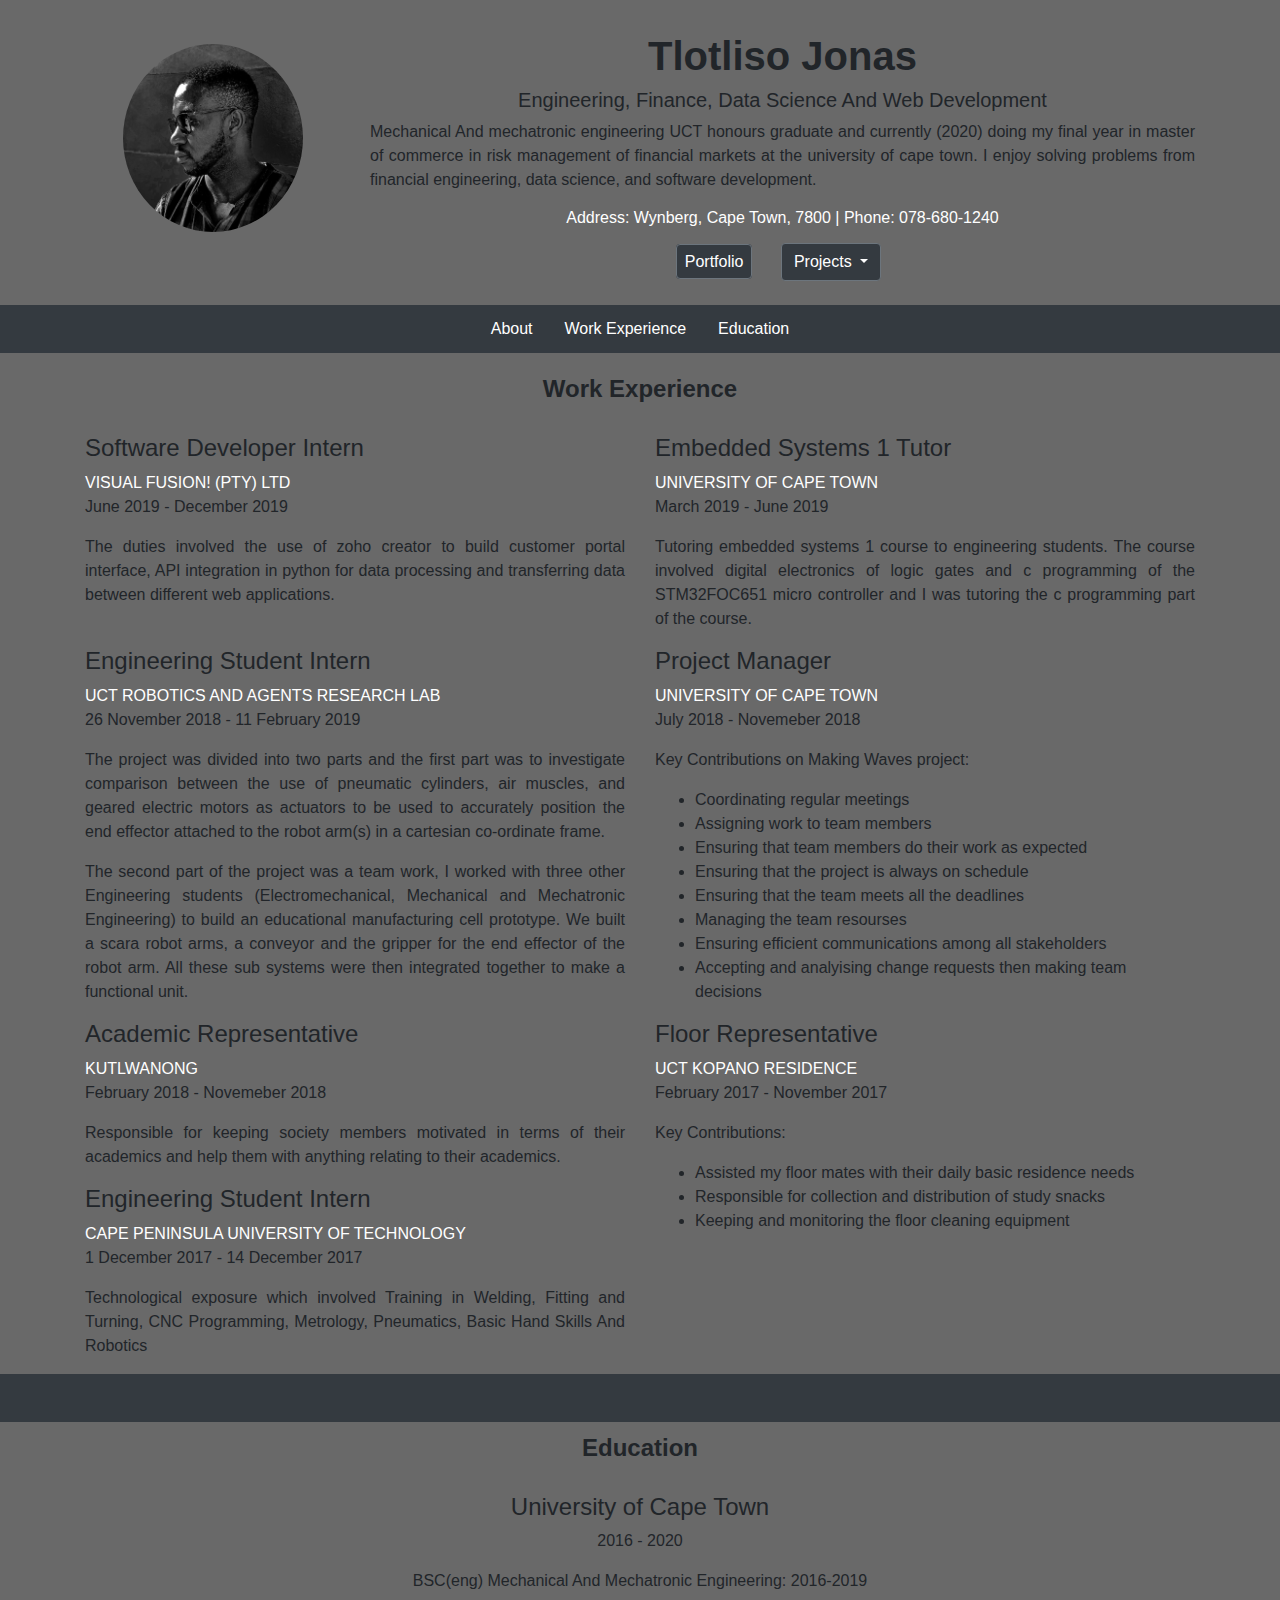
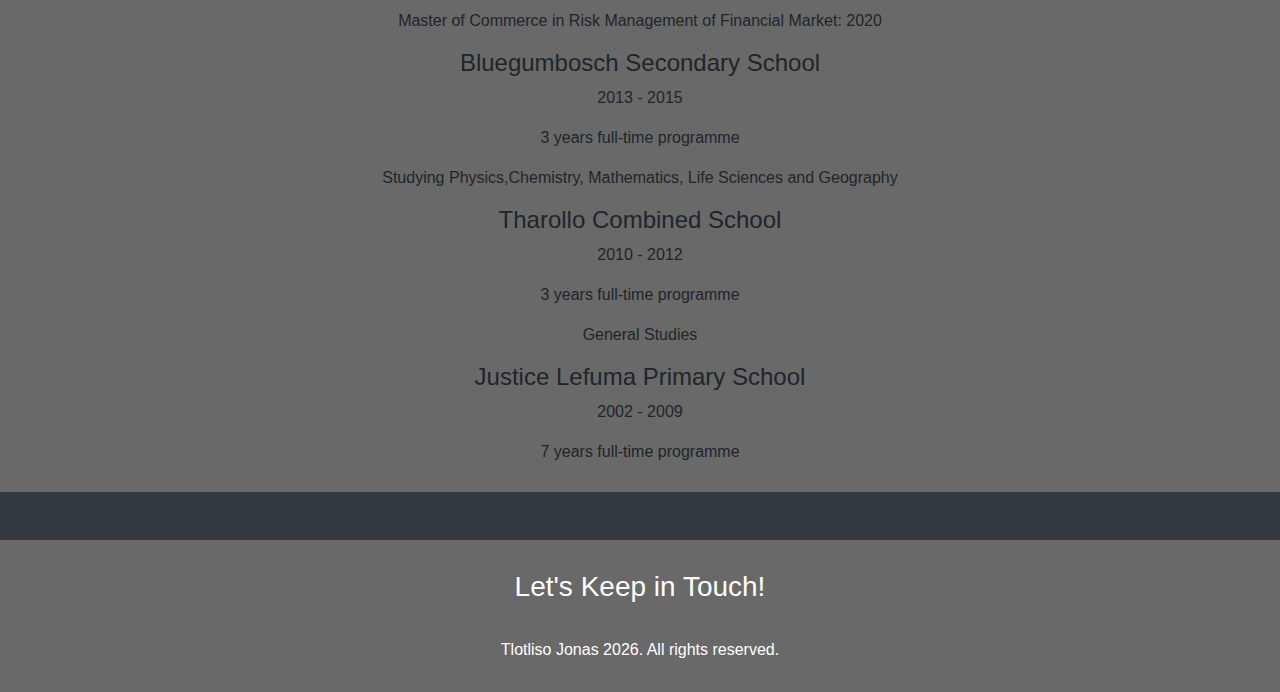
==== commit 5291bc14: "Add files via upload" ====
--- a/index.html
+++ b/index.html
@@ -1 +1 @@
-<!doctype html><html lang="en"><head><meta charset="utf-8"><meta name="viewport" content="width=device-width, initial-scale=1, shrink-to-fit=no"><link rel="stylesheet" href="https://use.fontawesome.com/releases/v5.5.0/css/all.css" integrity="sha384-B4dIYHKNBt8Bc12p+WXckhzcICo0wtJAoU8YZTY5qE0Id1GSseTk6S+L3BlXeVIU" crossorigin="anonymous"><link rel="stylesheet" href="https://stackpath.bootstrapcdn.com/bootstrap/4.5.2/css/bootstrap.min.css" integrity="sha384-JcKb8q3iqJ61gNV9KGb8thSsNjpSL0n8PARn9HuZOnIxN0hoP+VmmDGMN5t9UJ0Z" crossorigin="anonymous"><link rel="icon" href="icon.png" type="image/png" sizes="180x180"><title>Tlotliso Jonas|Resume</title></head><body> <header style="background:#696969" ><div id="about" class="container pt-4 pb-4" ><div class="row"><div class="col-lg-3 text-center"> <a href="#about"><img class="rounded-circle" style="width:220px;padding:20px" src="profile.jpg"></a></div><div class="col-md text-center pt-2"><div class="h1 font-weight-bold"> Tlotliso Jonas</div><div class="h5"> Engineering, Finance, Data Science And Web Development</div><p class="text-justify">Mechanical And Mechatronic Engineering UCT Honours Graduate and currently (2020) doing my final year in master of commerce in risk management of financial markets at the university of cape town. I enjoy solving problems from financial engineering, data science, and software development.</p><div class="h6 text-white"> Address: Wynberg, Cape Town, 7800 | Phone: 078-680-1240</div><div class="pt-2 text-center"> <a href="Tlotliso_Jonas_online_resume.pdf" style="text-decoration:none"><div class=" d-inline p-2 m-2 rounded btn btn-secondary bg-dark">Portfolio</div></a><div class="d-inline p-2 m-2 dropdown"> <a class="btn btn-secondary dropdown-toggle bg-dark" href="#" role="button" id="dropdownMenuLink" data-toggle="dropdown" aria-haspopup="true" aria-expanded="false"> Projects </a><div class="dropdown-menu" aria-labelledby="dropdownMenuLink" > <a class="dropdown-item p-2"" href="FIFA_DreamTeam.html">FIFA PROJECT</a> <a class="dropdown-item p-2" href="stopwatch.html">STOPWATCH</a> <a class="dropdown-item p-2" href="digitalClock.html">DIGITAL CLOCK</a> <a class="dropdown-item p-2" href="analogClock.html">ANALOG CLOCK</a> <a class="dropdown-item p-2" href="typingspeedtest.html">TYPING SPEEDTEST</a> <a class="dropdown-item p-2" href="converter.html">BASE CONVERSIONS</a> <a class="dropdown-item p-2" href="e12series.html">E12 SERIES CONVERSIONS</a></div></div></div></div></div></div></header><ul class="nav justify-content-center bg-dark p-1 sticky-top" style="z-index:1"><li class="nav-item "> <a class="text-white nav-link active" href="#about">About</a></li><li class="nav-item"> <a class="text-white nav-link" href="#work">Work Experience</a></li><li class="nav-item"> <a class="text-white nav-link" href="#education">Education</a></li></ul><div id="work" class="view" style="background:#696969;"><div class="container"><div class="h4 text-center font-weight-bold" style='padding:2%' > Work Experience</div><div class="row"><div class="col-sm"><div class="h4">Software Developer Intern</div> <a style="text-decoration:none" href="https://www.v-f-g.com/"><div class="p text-white">VISUAL FUSION! (PTY) LTD</div></a><p >June 2019 - December 2019</p><p class="text-justify "> The duties involved the use of zoho creator to build customer portal interface, API integration in python for data processing and transferring data between different web applications.</p></div><div class="col-sm"><div class="h4">Embedded Systems 1 Tutor</div> <a style="text-decoration:none" href="https://www.uct.ac.za/"><div class="p text-white">UNIVERSITY OF CAPE TOWN</div></a><p>March 2019 - June 2019</p><p class="text-justify "> Tutoring embedded systems 1 course to engineering students. The course involved digital electronics of logic gates and c programming of the STM32FOC651 micro controller and I was tutoring the c programming part of the course.</p></div><div class="row w-100 p-10"></div><div class="col-sm"><div class="h4">Engineering Student Intern</div> <a style="text-decoration:none" href="https://www.youtube.com/watch?v=yAZXbmovPoU"><div class="p text-white">UCT ROBOTICS AND AGENTS RESEARCH LAB</div></a><p>26 November 2018 - 11 February 2019</p><p class="text-justify "> The project was divided into two parts and the first part was to investigate comparison between the use of pneumatic cylinders, air muscles, and geared electric motors as actuators to be used to accurately position the end effector attached to the robot arm(s) in a cartesian co-ordinate frame.</p><p class="text-justify "> The second part of the project was a team work, I worked with three other Engineering students (Electromechanical, Mechanical and Mechatronic Engineering) to build an educational manufacturing cell prototype. We built a scara robot arms, a conveyor and the gripper for the end effector of the robot arm. All these sub systems were then integrated together to make a functional unit.</p></div><div class="col-sm"><div class="h4">Project Manager</div> <a style="text-decoration:none" href="https://www.uct.ac.za/"><div class="p text-white">UNIVERSITY OF CAPE TOWN</div></a><p>July 2018 - Novemeber 2018</p><p>Key Contributions on Making Waves project:</p><ul><li>Coordinating regular meetings</li><li>Assigning work to team members</li><li>Ensuring that team members do their work as expected</li><li>Ensuring that the project is always on schedule</li><li>Ensuring that the team meets all the deadlines</li><li>Managing the team resourses</li><li>Ensuring efficient communications among all stakeholders</li><li>Accepting and analyising change requests then making team decisions</li></ul></div><div class="row w-100 p-10"></div><div class="col-sm"><div class="h4">Academic Representative</div> <a style="text-decoration:none" href="https://kutlwanong.org/"><div class="p text-white">KUTLWANONG</div></a><p>February 2018 - Novemeber 2018</p><p class="text-justify "> Responsible for keeping society members motivated in terms of their academics and help them with anything relating to their academics.</p><div class="h4">Engineering Student Intern</div> <a style="text-decoration:none" href="https://www.cput.ac.za/"><div class="p text-white">CAPE PENINSULA UNIVERSITY OF TECHNOLOGY</div></a><p>1 December 2017 - 14 December 2017</p><p class="text-justify "> Technological exposure which involved Training in Welding, Fitting and Turning, CNC Programming, Metrology, Pneumatics, Basic Hand Skills And Robotics</p></div><div class="col-sm"><div class="h4">Floor Representative</div> <a style="text-decoration:none" href="https://www.uct.ac.za/"><div class="p text-white">UCT KOPANO RESIDENCE</div></a><p>February 2017 - November 2017</p><p>Key Contributions:</p><ul><li>Assisted my floor mates with their daily basic residence needs</li><li>Responsible for collection and distribution of study snacks</li><li>Keeping and monitoring the floor cleaning equipment</li></ul></div></div></div></div><ul class="nav justify-content-center bg-dark p-1"><li class="nav-item "> <a class="text-dark nav-link disabled" href="#">hidden text</a></li></ul><div class="" id="education" style="background:#696969;padding:12px"><div class="container text-center"><div class="h4 text-center font-weight-bold" style='padding-bottom:2%' > Education</div><h4>University of Cape Town</h4><p>2016 - 2020</p><p>BSC(eng) Mechanical And Mechatronic Engineering: 2016-2019</p><p>Master of Commerce in Risk Management of Financial Market: 2020</p><h4>Bluegumbosch Secondary School</h4><p>2013 - 2015</p><p>3 years full-time programme</p><p>Studying Physics,Chemistry, Mathematics, Life Sciences and Geography</p><h4>Tharollo Combined School</h4><p>2010 - 2012</p><p>3 years full-time programme</p><p>General Studies</p><h4>Justice Lefuma Primary School</h4><p>2002 - 2009</p><p>7 years full-time programme</p></div></div><style>.copywright{color:orange;font-weight:900}.contact-info a{text-align:center;font-size:40px;padding:10px;display:inline-block}.ig{color:deeppink}.fb{color:blue}.linkedin{color:blue}.twitter{color:lightblue}.mail{color:white}}</style><ul class="nav justify-content-center bg-dark p-1"><li class="nav-item "> <a class="text-dark nav-link disabled" href="#">hidden text</a></li></ul><footer class="" style="padding:30px;background:#696969;"><div id="contact" class="text-white text-center content-wrap"><h3>Let's Keep in Touch!</h3><div class="contact-info"> <a class="mail" href="mailto:tlotlisojonas@gmail.com"><i class="far fa-envelope"></i></a> <a class="twitter" href="https://twitter.com/login?lang=en" target="_blank"><i class="fab fa-twitter"></i></a> <a class="linkedin" href="https://www.linkedin.com/in/tlotliso-jonas-65b038b7/" target="_blank"><i class="fab fa-linkedin"></i></a> <a class="fb" href="https://www.facebook.com/" target="_blank"><i class="fab fa-facebook"></i></a> <a class="ig" href="https://www.instagram.com/tlotliso_jones/?hl=en" target="_blank"><i class="fab fa-instagram"></i></a></div><div style="font-size: 1em;color:white"><i class="far fa-copyright"></i> Tlotliso Jonas <span id="year"></span>. All rights reserved.</div></div> </footer> <script>document.getElementById("year").innerHTML=new Date().getFullYear();</script> <script src="https://code.jquery.com/jquery-3.5.1.slim.min.js" integrity="sha384-DfXdz2htPH0lsSSs5nCTpuj/zy4C+OGpamoFVy38MVBnE+IbbVYUew+OrCXaRkfj" crossorigin="anonymous"></script> <script src="https://cdn.jsdelivr.net/npm/popper.js@1.16.1/dist/umd/popper.min.js" integrity="sha384-9/reFTGAW83EW2RDu2S0VKaIzap3H66lZH81PoYlFhbGU+6BZp6G7niu735Sk7lN" crossorigin="anonymous"></script> <script src="https://stackpath.bootstrapcdn.com/bootstrap/4.5.2/js/bootstrap.min.js" integrity="sha384-B4gt1jrGC7Jh4AgTPSdUtOBvfO8shuf57BaghqFfPlYxofvL8/KUEfYiJOMMV+rV" crossorigin="anonymous"></script> </body></html>
+<!doctype html><html lang="en"><head><meta charset="utf-8"><meta name="viewport" content="width=device-width, initial-scale=1, shrink-to-fit=no"><link rel="stylesheet" href="https://use.fontawesome.com/releases/v5.5.0/css/all.css" integrity="sha384-B4dIYHKNBt8Bc12p+WXckhzcICo0wtJAoU8YZTY5qE0Id1GSseTk6S+L3BlXeVIU" crossorigin="anonymous"><link rel="stylesheet" href="https://stackpath.bootstrapcdn.com/bootstrap/4.5.2/css/bootstrap.min.css" integrity="sha384-JcKb8q3iqJ61gNV9KGb8thSsNjpSL0n8PARn9HuZOnIxN0hoP+VmmDGMN5t9UJ0Z" crossorigin="anonymous"><link rel="icon" href="icon.png" type="image/png" sizes="180x180"><title>Tlotliso Jonas | Resume</title></head><body> <header style="background:#696969" ><div id="about" class="container pt-4 pb-4" ><div class="row"><div class="col-lg-3 text-center"> <a href="#about"><img class="rounded-circle" style="width:220px;padding:20px" src="profile.jpg"></a></div><div class="col-md text-center pt-2"><div class="h1 font-weight-bold"> Tlotliso Jonas</div><div class="h5"> Engineering, Finance, Data Science And Web Development</div><p class="text-justify">Mechanical And mechatronic engineering UCT honours graduate and currently (2020) doing my final year in master of commerce in risk management of financial markets at the university of cape town. I enjoy solving problems from financial engineering, data science, and software development.</p><div class="h6 text-white"> Address: Wynberg, Cape Town, 7800 | Phone: 078-680-1240</div><div class="pt-2 text-center"> <a href="Tlotliso_Jonas_online_resume.pdf" style="text-decoration:none"><div class=" d-inline p-2 m-2 rounded btn btn-secondary bg-dark">Portfolio</div></a><div class="d-inline p-2 m-2 dropdown"> <a class="btn btn-secondary dropdown-toggle bg-dark" href="#" role="button" id="dropdownMenuLink" data-toggle="dropdown" aria-haspopup="true" aria-expanded="false"> Projects </a><div class="dropdown-menu" aria-labelledby="dropdownMenuLink" > <a class="dropdown-item p-2"" href="FIFA_DreamTeam.html">FIFA PROJECT</a> <a class="dropdown-item p-2" href="stopwatch.html">STOPWATCH</a> <a class="dropdown-item p-2" href="digitalClock.html">DIGITAL CLOCK</a> <a class="dropdown-item p-2" href="analogClock.html">ANALOG CLOCK</a> <a class="dropdown-item p-2" href="typingspeedtest.html">TYPING SPEEDTEST</a> <a class="dropdown-item p-2" href="converter.html">BASE CONVERSIONS</a> <a class="dropdown-item p-2" href="e12series.html">E12 SERIES CONVERSIONS</a></div></div></div></div></div></div></header><ul class="nav justify-content-center bg-dark p-1 sticky-top" style="z-index:1"><li class="nav-item "> <a class="text-white nav-link active" href="#about">About</a></li><li class="nav-item"> <a class="text-white nav-link" href="#work">Work Experience</a></li><li class="nav-item"> <a class="text-white nav-link" href="#education">Education</a></li></ul><div id="work" class="view" style="background:#696969;"><div class="container"><div class="h4 text-center font-weight-bold" style='padding:2%' > Work Experience</div><div class="row"><div class="col-sm"><div class="h4">Software Developer Intern</div> <a style="text-decoration:none" href="https://www.v-f-g.com/"><div class="p text-white">VISUAL FUSION! (PTY) LTD</div></a><p >June 2019 - December 2019</p><p class="text-justify "> The duties involved the use of zoho creator to build customer portal interface, API integration in python for data processing and transferring data between different web applications.</p></div><div class="col-sm"><div class="h4">Embedded Systems 1 Tutor</div> <a style="text-decoration:none" href="https://www.uct.ac.za/"><div class="p text-white">UNIVERSITY OF CAPE TOWN</div></a><p>March 2019 - June 2019</p><p class="text-justify "> Tutoring embedded systems 1 course to engineering students. The course involved digital electronics of logic gates and c programming of the STM32FOC651 micro controller and I was tutoring the c programming part of the course.</p></div><div class="row w-100 p-10"></div><div class="col-sm"><div class="h4">Engineering Student Intern</div> <a style="text-decoration:none" href="https://www.youtube.com/watch?v=yAZXbmovPoU"><div class="p text-white">UCT ROBOTICS AND AGENTS RESEARCH LAB</div></a><p>26 November 2018 - 11 February 2019</p><p class="text-justify "> The project was divided into two parts and the first part was to investigate comparison between the use of pneumatic cylinders, air muscles, and geared electric motors as actuators to be used to accurately position the end effector attached to the robot arm(s) in a cartesian co-ordinate frame.</p><p class="text-justify "> The second part of the project was a team work, I worked with three other Engineering students (Electromechanical, Mechanical and Mechatronic Engineering) to build an educational manufacturing cell prototype. We built a scara robot arms, a conveyor and the gripper for the end effector of the robot arm. All these sub systems were then integrated together to make a functional unit.</p></div><div class="col-sm"><div class="h4">Project Manager</div> <a style="text-decoration:none" href="https://www.uct.ac.za/"><div class="p text-white">UNIVERSITY OF CAPE TOWN</div></a><p>July 2018 - Novemeber 2018</p><p>Key Contributions on Making Waves project:</p><ul><li>Coordinating regular meetings</li><li>Assigning work to team members</li><li>Ensuring that team members do their work as expected</li><li>Ensuring that the project is always on schedule</li><li>Ensuring that the team meets all the deadlines</li><li>Managing the team resourses</li><li>Ensuring efficient communications among all stakeholders</li><li>Accepting and analyising change requests then making team decisions</li></ul></div><div class="row w-100 p-10"></div><div class="col-sm"><div class="h4">Academic Representative</div> <a style="text-decoration:none" href="https://kutlwanong.org/"><div class="p text-white">KUTLWANONG</div></a><p>February 2018 - Novemeber 2018</p><p class="text-justify "> Responsible for keeping society members motivated in terms of their academics and help them with anything relating to their academics.</p><div class="h4">Engineering Student Intern</div> <a style="text-decoration:none" href="https://www.cput.ac.za/"><div class="p text-white">CAPE PENINSULA UNIVERSITY OF TECHNOLOGY</div></a><p>1 December 2017 - 14 December 2017</p><p class="text-justify "> Technological exposure which involved Training in Welding, Fitting and Turning, CNC Programming, Metrology, Pneumatics, Basic Hand Skills And Robotics</p></div><div class="col-sm"><div class="h4">Floor Representative</div> <a style="text-decoration:none" href="https://www.uct.ac.za/"><div class="p text-white">UCT KOPANO RESIDENCE</div></a><p>February 2017 - November 2017</p><p>Key Contributions:</p><ul><li>Assisted my floor mates with their daily basic residence needs</li><li>Responsible for collection and distribution of study snacks</li><li>Keeping and monitoring the floor cleaning equipment</li></ul></div></div></div></div><ul class="nav justify-content-center bg-dark p-1"><li class="nav-item "> <a class="text-dark nav-link disabled" href="#">hidden text</a></li></ul><div class="" id="education" style="background:#696969;padding:12px"><div class="container text-center"><div class="h4 text-center font-weight-bold" style='padding-bottom:2%' > Education</div><h4>University of Cape Town</h4><p>2016 - 2020</p><p>BSC(eng) Mechanical And Mechatronic Engineering: 2016-2019</p><p>Master of Commerce in Risk Management of Financial Market: 2020</p><h4>Bluegumbosch Secondary School</h4><p>2013 - 2015</p><p>3 years full-time programme</p><p>Studying Physics,Chemistry, Mathematics, Life Sciences and Geography</p><h4>Tharollo Combined School</h4><p>2010 - 2012</p><p>3 years full-time programme</p><p>General Studies</p><h4>Justice Lefuma Primary School</h4><p>2002 - 2009</p><p>7 years full-time programme</p></div></div><style>.copywright{color:orange;font-weight:900}.contact-info a{text-align:center;font-size:40px;padding:10px;display:inline-block}.ig{color:deeppink}.fb{color:blue}.linkedin{color:blue}.twitter{color:lightblue}.mail{color:white}}</style><ul class="nav justify-content-center bg-dark p-1"><li class="nav-item "> <a class="text-dark nav-link disabled" href="#">hidden text</a></li></ul><footer class="" style="padding:30px;background:#696969;"><div id="contact" class="text-white text-center content-wrap"><h3>Let's Keep in Touch!</h3><div class="contact-info"> <a class="mail" href="mailto:tlotlisojonas@gmail.com"><i class="far fa-envelope"></i></a> <a class="twitter" href="https://twitter.com/login?lang=en" target="_blank"><i class="fab fa-twitter"></i></a> <a class="linkedin" href="https://www.linkedin.com/in/tlotliso-jonas-65b038b7/" target="_blank"><i class="fab fa-linkedin"></i></a> <a class="fb" href="https://www.facebook.com/" target="_blank"><i class="fab fa-facebook"></i></a> <a class="ig" href="https://www.instagram.com/tlotliso_jones/?hl=en" target="_blank"><i class="fab fa-instagram"></i></a></div><div style="font-size: 1em;color:white"><i class="far fa-copyright"></i> Tlotliso Jonas <span id="year"></span>. All rights reserved.</div></div> </footer> <script>document.getElementById("year").innerHTML=new Date().getFullYear();</script> <script src="https://code.jquery.com/jquery-3.5.1.slim.min.js" integrity="sha384-DfXdz2htPH0lsSSs5nCTpuj/zy4C+OGpamoFVy38MVBnE+IbbVYUew+OrCXaRkfj" crossorigin="anonymous"></script> <script src="https://cdn.jsdelivr.net/npm/popper.js@1.16.1/dist/umd/popper.min.js" integrity="sha384-9/reFTGAW83EW2RDu2S0VKaIzap3H66lZH81PoYlFhbGU+6BZp6G7niu735Sk7lN" crossorigin="anonymous"></script> <script src="https://stackpath.bootstrapcdn.com/bootstrap/4.5.2/js/bootstrap.min.js" integrity="sha384-B4gt1jrGC7Jh4AgTPSdUtOBvfO8shuf57BaghqFfPlYxofvL8/KUEfYiJOMMV+rV" crossorigin="anonymous"></script> </body></html>
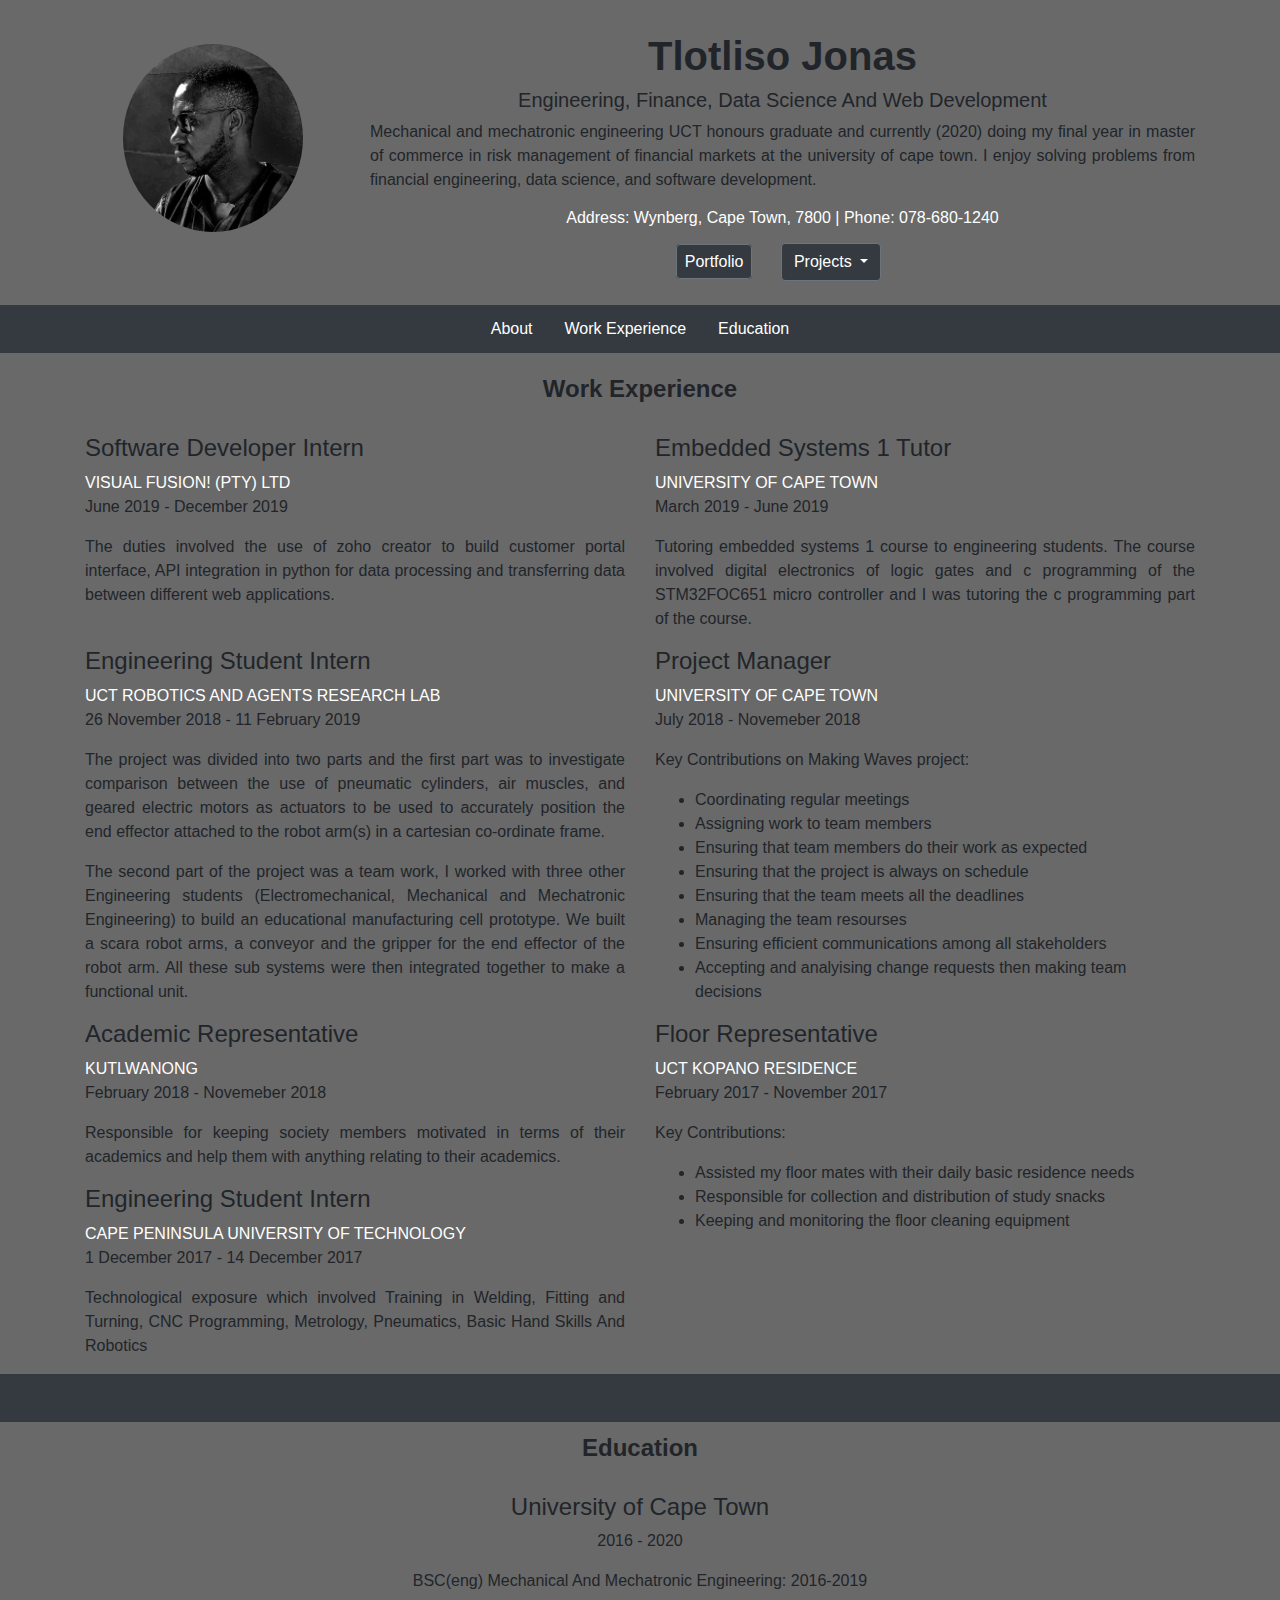
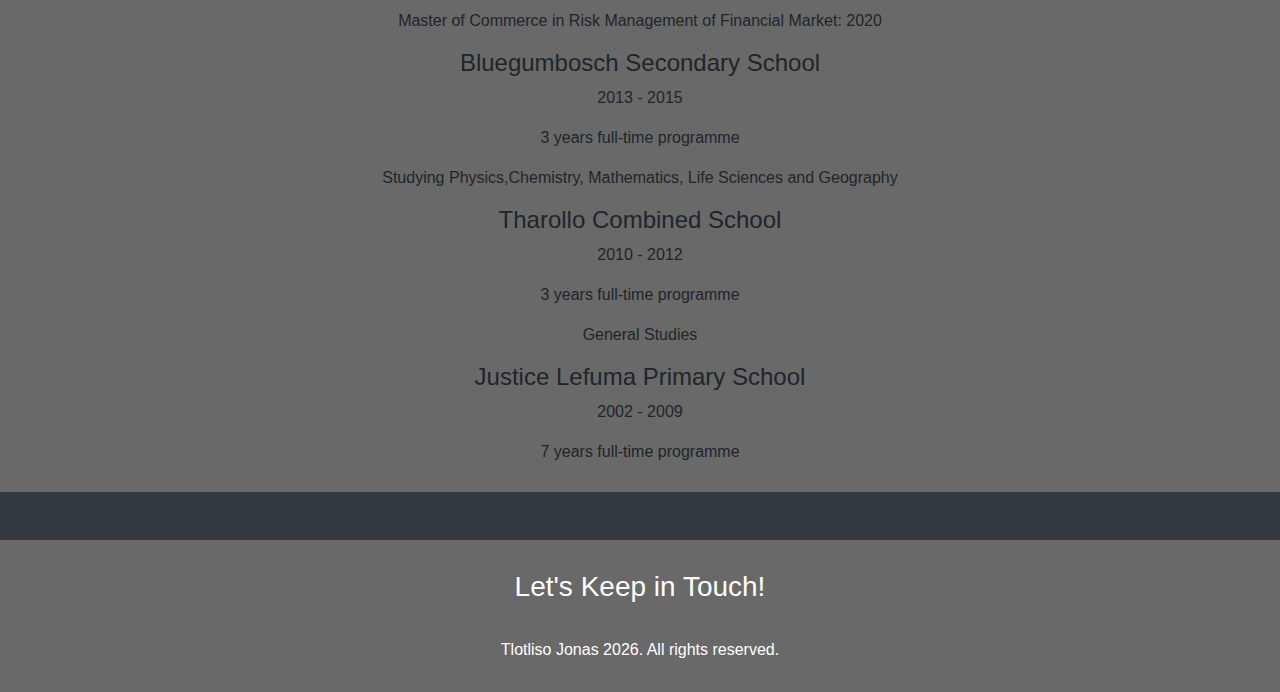
==== commit 224b2976: "Update index.html" ====
--- a/index.html
+++ b/index.html
@@ -1 +1 @@
-<!doctype html><html lang="en"><head><meta charset="utf-8"><meta name="viewport" content="width=device-width, initial-scale=1, shrink-to-fit=no"><link rel="stylesheet" href="https://use.fontawesome.com/releases/v5.5.0/css/all.css" integrity="sha384-B4dIYHKNBt8Bc12p+WXckhzcICo0wtJAoU8YZTY5qE0Id1GSseTk6S+L3BlXeVIU" crossorigin="anonymous"><link rel="stylesheet" href="https://stackpath.bootstrapcdn.com/bootstrap/4.5.2/css/bootstrap.min.css" integrity="sha384-JcKb8q3iqJ61gNV9KGb8thSsNjpSL0n8PARn9HuZOnIxN0hoP+VmmDGMN5t9UJ0Z" crossorigin="anonymous"><link rel="icon" href="icon.png" type="image/png" sizes="180x180"><title>Tlotliso Jonas | Resume</title></head><body> <header style="background:#696969" ><div id="about" class="container pt-4 pb-4" ><div class="row"><div class="col-lg-3 text-center"> <a href="#about"><img class="rounded-circle" style="width:220px;padding:20px" src="profile.jpg"></a></div><div class="col-md text-center pt-2"><div class="h1 font-weight-bold"> Tlotliso Jonas</div><div class="h5"> Engineering, Finance, Data Science And Web Development</div><p class="text-justify">Mechanical And mechatronic engineering UCT honours graduate and currently (2020) doing my final year in master of commerce in risk management of financial markets at the university of cape town. I enjoy solving problems from financial engineering, data science, and software development.</p><div class="h6 text-white"> Address: Wynberg, Cape Town, 7800 | Phone: 078-680-1240</div><div class="pt-2 text-center"> <a href="Tlotliso_Jonas_online_resume.pdf" style="text-decoration:none"><div class=" d-inline p-2 m-2 rounded btn btn-secondary bg-dark">Portfolio</div></a><div class="d-inline p-2 m-2 dropdown"> <a class="btn btn-secondary dropdown-toggle bg-dark" href="#" role="button" id="dropdownMenuLink" data-toggle="dropdown" aria-haspopup="true" aria-expanded="false"> Projects </a><div class="dropdown-menu" aria-labelledby="dropdownMenuLink" > <a class="dropdown-item p-2"" href="FIFA_DreamTeam.html">FIFA PROJECT</a> <a class="dropdown-item p-2" href="stopwatch.html">STOPWATCH</a> <a class="dropdown-item p-2" href="digitalClock.html">DIGITAL CLOCK</a> <a class="dropdown-item p-2" href="analogClock.html">ANALOG CLOCK</a> <a class="dropdown-item p-2" href="typingspeedtest.html">TYPING SPEEDTEST</a> <a class="dropdown-item p-2" href="converter.html">BASE CONVERSIONS</a> <a class="dropdown-item p-2" href="e12series.html">E12 SERIES CONVERSIONS</a></div></div></div></div></div></div></header><ul class="nav justify-content-center bg-dark p-1 sticky-top" style="z-index:1"><li class="nav-item "> <a class="text-white nav-link active" href="#about">About</a></li><li class="nav-item"> <a class="text-white nav-link" href="#work">Work Experience</a></li><li class="nav-item"> <a class="text-white nav-link" href="#education">Education</a></li></ul><div id="work" class="view" style="background:#696969;"><div class="container"><div class="h4 text-center font-weight-bold" style='padding:2%' > Work Experience</div><div class="row"><div class="col-sm"><div class="h4">Software Developer Intern</div> <a style="text-decoration:none" href="https://www.v-f-g.com/"><div class="p text-white">VISUAL FUSION! (PTY) LTD</div></a><p >June 2019 - December 2019</p><p class="text-justify "> The duties involved the use of zoho creator to build customer portal interface, API integration in python for data processing and transferring data between different web applications.</p></div><div class="col-sm"><div class="h4">Embedded Systems 1 Tutor</div> <a style="text-decoration:none" href="https://www.uct.ac.za/"><div class="p text-white">UNIVERSITY OF CAPE TOWN</div></a><p>March 2019 - June 2019</p><p class="text-justify "> Tutoring embedded systems 1 course to engineering students. The course involved digital electronics of logic gates and c programming of the STM32FOC651 micro controller and I was tutoring the c programming part of the course.</p></div><div class="row w-100 p-10"></div><div class="col-sm"><div class="h4">Engineering Student Intern</div> <a style="text-decoration:none" href="https://www.youtube.com/watch?v=yAZXbmovPoU"><div class="p text-white">UCT ROBOTICS AND AGENTS RESEARCH LAB</div></a><p>26 November 2018 - 11 February 2019</p><p class="text-justify "> The project was divided into two parts and the first part was to investigate comparison between the use of pneumatic cylinders, air muscles, and geared electric motors as actuators to be used to accurately position the end effector attached to the robot arm(s) in a cartesian co-ordinate frame.</p><p class="text-justify "> The second part of the project was a team work, I worked with three other Engineering students (Electromechanical, Mechanical and Mechatronic Engineering) to build an educational manufacturing cell prototype. We built a scara robot arms, a conveyor and the gripper for the end effector of the robot arm. All these sub systems were then integrated together to make a functional unit.</p></div><div class="col-sm"><div class="h4">Project Manager</div> <a style="text-decoration:none" href="https://www.uct.ac.za/"><div class="p text-white">UNIVERSITY OF CAPE TOWN</div></a><p>July 2018 - Novemeber 2018</p><p>Key Contributions on Making Waves project:</p><ul><li>Coordinating regular meetings</li><li>Assigning work to team members</li><li>Ensuring that team members do their work as expected</li><li>Ensuring that the project is always on schedule</li><li>Ensuring that the team meets all the deadlines</li><li>Managing the team resourses</li><li>Ensuring efficient communications among all stakeholders</li><li>Accepting and analyising change requests then making team decisions</li></ul></div><div class="row w-100 p-10"></div><div class="col-sm"><div class="h4">Academic Representative</div> <a style="text-decoration:none" href="https://kutlwanong.org/"><div class="p text-white">KUTLWANONG</div></a><p>February 2018 - Novemeber 2018</p><p class="text-justify "> Responsible for keeping society members motivated in terms of their academics and help them with anything relating to their academics.</p><div class="h4">Engineering Student Intern</div> <a style="text-decoration:none" href="https://www.cput.ac.za/"><div class="p text-white">CAPE PENINSULA UNIVERSITY OF TECHNOLOGY</div></a><p>1 December 2017 - 14 December 2017</p><p class="text-justify "> Technological exposure which involved Training in Welding, Fitting and Turning, CNC Programming, Metrology, Pneumatics, Basic Hand Skills And Robotics</p></div><div class="col-sm"><div class="h4">Floor Representative</div> <a style="text-decoration:none" href="https://www.uct.ac.za/"><div class="p text-white">UCT KOPANO RESIDENCE</div></a><p>February 2017 - November 2017</p><p>Key Contributions:</p><ul><li>Assisted my floor mates with their daily basic residence needs</li><li>Responsible for collection and distribution of study snacks</li><li>Keeping and monitoring the floor cleaning equipment</li></ul></div></div></div></div><ul class="nav justify-content-center bg-dark p-1"><li class="nav-item "> <a class="text-dark nav-link disabled" href="#">hidden text</a></li></ul><div class="" id="education" style="background:#696969;padding:12px"><div class="container text-center"><div class="h4 text-center font-weight-bold" style='padding-bottom:2%' > Education</div><h4>University of Cape Town</h4><p>2016 - 2020</p><p>BSC(eng) Mechanical And Mechatronic Engineering: 2016-2019</p><p>Master of Commerce in Risk Management of Financial Market: 2020</p><h4>Bluegumbosch Secondary School</h4><p>2013 - 2015</p><p>3 years full-time programme</p><p>Studying Physics,Chemistry, Mathematics, Life Sciences and Geography</p><h4>Tharollo Combined School</h4><p>2010 - 2012</p><p>3 years full-time programme</p><p>General Studies</p><h4>Justice Lefuma Primary School</h4><p>2002 - 2009</p><p>7 years full-time programme</p></div></div><style>.copywright{color:orange;font-weight:900}.contact-info a{text-align:center;font-size:40px;padding:10px;display:inline-block}.ig{color:deeppink}.fb{color:blue}.linkedin{color:blue}.twitter{color:lightblue}.mail{color:white}}</style><ul class="nav justify-content-center bg-dark p-1"><li class="nav-item "> <a class="text-dark nav-link disabled" href="#">hidden text</a></li></ul><footer class="" style="padding:30px;background:#696969;"><div id="contact" class="text-white text-center content-wrap"><h3>Let's Keep in Touch!</h3><div class="contact-info"> <a class="mail" href="mailto:tlotlisojonas@gmail.com"><i class="far fa-envelope"></i></a> <a class="twitter" href="https://twitter.com/login?lang=en" target="_blank"><i class="fab fa-twitter"></i></a> <a class="linkedin" href="https://www.linkedin.com/in/tlotliso-jonas-65b038b7/" target="_blank"><i class="fab fa-linkedin"></i></a> <a class="fb" href="https://www.facebook.com/" target="_blank"><i class="fab fa-facebook"></i></a> <a class="ig" href="https://www.instagram.com/tlotliso_jones/?hl=en" target="_blank"><i class="fab fa-instagram"></i></a></div><div style="font-size: 1em;color:white"><i class="far fa-copyright"></i> Tlotliso Jonas <span id="year"></span>. All rights reserved.</div></div> </footer> <script>document.getElementById("year").innerHTML=new Date().getFullYear();</script> <script src="https://code.jquery.com/jquery-3.5.1.slim.min.js" integrity="sha384-DfXdz2htPH0lsSSs5nCTpuj/zy4C+OGpamoFVy38MVBnE+IbbVYUew+OrCXaRkfj" crossorigin="anonymous"></script> <script src="https://cdn.jsdelivr.net/npm/popper.js@1.16.1/dist/umd/popper.min.js" integrity="sha384-9/reFTGAW83EW2RDu2S0VKaIzap3H66lZH81PoYlFhbGU+6BZp6G7niu735Sk7lN" crossorigin="anonymous"></script> <script src="https://stackpath.bootstrapcdn.com/bootstrap/4.5.2/js/bootstrap.min.js" integrity="sha384-B4gt1jrGC7Jh4AgTPSdUtOBvfO8shuf57BaghqFfPlYxofvL8/KUEfYiJOMMV+rV" crossorigin="anonymous"></script> </body></html>
+<!doctype html><html lang="en"><head><meta charset="utf-8"><meta name="viewport" content="width=device-width, initial-scale=1, shrink-to-fit=no"><link rel="stylesheet" href="https://use.fontawesome.com/releases/v5.5.0/css/all.css" integrity="sha384-B4dIYHKNBt8Bc12p+WXckhzcICo0wtJAoU8YZTY5qE0Id1GSseTk6S+L3BlXeVIU" crossorigin="anonymous"><link rel="stylesheet" href="https://stackpath.bootstrapcdn.com/bootstrap/4.5.2/css/bootstrap.min.css" integrity="sha384-JcKb8q3iqJ61gNV9KGb8thSsNjpSL0n8PARn9HuZOnIxN0hoP+VmmDGMN5t9UJ0Z" crossorigin="anonymous"><link rel="icon" href="icon.png" type="image/png" sizes="180x180"><title>Tlotliso Jonas | Resume</title></head><body> <header style="background:#696969" ><div id="about" class="container pt-4 pb-4" ><div class="row"><div class="col-lg-3 text-center"> <a href="#about"><img class="rounded-circle" style="width:220px;padding:20px" src="profile.jpg"></a></div><div class="col-md text-center pt-2"><div class="h1 font-weight-bold"> Tlotliso Jonas</div><div class="h5"> Engineering, Finance, Data Science And Web Development</div><p class="text-justify">Mechanical and mechatronic engineering UCT honours graduate and currently (2020) doing my final year in master of commerce in risk management of financial markets at the university of cape town. I enjoy solving problems from financial engineering, data science, and software development.</p><div class="h6 text-white"> Address: Wynberg, Cape Town, 7800 | Phone: 078-680-1240</div><div class="pt-2 text-center"> <a href="Tlotliso_Jonas_online_resume.pdf" style="text-decoration:none"><div class=" d-inline p-2 m-2 rounded btn btn-secondary bg-dark">Portfolio</div></a><div class="d-inline p-2 m-2 dropdown"> <a class="btn btn-secondary dropdown-toggle bg-dark" href="#" role="button" id="dropdownMenuLink" data-toggle="dropdown" aria-haspopup="true" aria-expanded="false"> Projects </a><div class="dropdown-menu" aria-labelledby="dropdownMenuLink" > <a class="dropdown-item p-2"" href="FIFA_DreamTeam.html">FIFA PROJECT</a> <a class="dropdown-item p-2" href="stopwatch.html">STOPWATCH</a> <a class="dropdown-item p-2" href="digitalClock.html">DIGITAL CLOCK</a> <a class="dropdown-item p-2" href="analogClock.html">ANALOG CLOCK</a> <a class="dropdown-item p-2" href="typingspeedtest.html">TYPING SPEEDTEST</a> <a class="dropdown-item p-2" href="converter.html">BASE CONVERSIONS</a> <a class="dropdown-item p-2" href="e12series.html">E12 SERIES CONVERSIONS</a></div></div></div></div></div></div></header><ul class="nav justify-content-center bg-dark p-1 sticky-top" style="z-index:1"><li class="nav-item "> <a class="text-white nav-link active" href="#about">About</a></li><li class="nav-item"> <a class="text-white nav-link" href="#work">Work Experience</a></li><li class="nav-item"> <a class="text-white nav-link" href="#education">Education</a></li></ul><div id="work" class="view" style="background:#696969;"><div class="container"><div class="h4 text-center font-weight-bold" style='padding:2%' > Work Experience</div><div class="row"><div class="col-sm"><div class="h4">Software Developer Intern</div> <a style="text-decoration:none" href="https://www.v-f-g.com/"><div class="p text-white">VISUAL FUSION! (PTY) LTD</div></a><p >June 2019 - December 2019</p><p class="text-justify "> The duties involved the use of zoho creator to build customer portal interface, API integration in python for data processing and transferring data between different web applications.</p></div><div class="col-sm"><div class="h4">Embedded Systems 1 Tutor</div> <a style="text-decoration:none" href="https://www.uct.ac.za/"><div class="p text-white">UNIVERSITY OF CAPE TOWN</div></a><p>March 2019 - June 2019</p><p class="text-justify "> Tutoring embedded systems 1 course to engineering students. The course involved digital electronics of logic gates and c programming of the STM32FOC651 micro controller and I was tutoring the c programming part of the course.</p></div><div class="row w-100 p-10"></div><div class="col-sm"><div class="h4">Engineering Student Intern</div> <a style="text-decoration:none" href="https://www.youtube.com/watch?v=yAZXbmovPoU"><div class="p text-white">UCT ROBOTICS AND AGENTS RESEARCH LAB</div></a><p>26 November 2018 - 11 February 2019</p><p class="text-justify "> The project was divided into two parts and the first part was to investigate comparison between the use of pneumatic cylinders, air muscles, and geared electric motors as actuators to be used to accurately position the end effector attached to the robot arm(s) in a cartesian co-ordinate frame.</p><p class="text-justify "> The second part of the project was a team work, I worked with three other Engineering students (Electromechanical, Mechanical and Mechatronic Engineering) to build an educational manufacturing cell prototype. We built a scara robot arms, a conveyor and the gripper for the end effector of the robot arm. All these sub systems were then integrated together to make a functional unit.</p></div><div class="col-sm"><div class="h4">Project Manager</div> <a style="text-decoration:none" href="https://www.uct.ac.za/"><div class="p text-white">UNIVERSITY OF CAPE TOWN</div></a><p>July 2018 - Novemeber 2018</p><p>Key Contributions on Making Waves project:</p><ul><li>Coordinating regular meetings</li><li>Assigning work to team members</li><li>Ensuring that team members do their work as expected</li><li>Ensuring that the project is always on schedule</li><li>Ensuring that the team meets all the deadlines</li><li>Managing the team resourses</li><li>Ensuring efficient communications among all stakeholders</li><li>Accepting and analyising change requests then making team decisions</li></ul></div><div class="row w-100 p-10"></div><div class="col-sm"><div class="h4">Academic Representative</div> <a style="text-decoration:none" href="https://kutlwanong.org/"><div class="p text-white">KUTLWANONG</div></a><p>February 2018 - Novemeber 2018</p><p class="text-justify "> Responsible for keeping society members motivated in terms of their academics and help them with anything relating to their academics.</p><div class="h4">Engineering Student Intern</div> <a style="text-decoration:none" href="https://www.cput.ac.za/"><div class="p text-white">CAPE PENINSULA UNIVERSITY OF TECHNOLOGY</div></a><p>1 December 2017 - 14 December 2017</p><p class="text-justify "> Technological exposure which involved Training in Welding, Fitting and Turning, CNC Programming, Metrology, Pneumatics, Basic Hand Skills And Robotics</p></div><div class="col-sm"><div class="h4">Floor Representative</div> <a style="text-decoration:none" href="https://www.uct.ac.za/"><div class="p text-white">UCT KOPANO RESIDENCE</div></a><p>February 2017 - November 2017</p><p>Key Contributions:</p><ul><li>Assisted my floor mates with their daily basic residence needs</li><li>Responsible for collection and distribution of study snacks</li><li>Keeping and monitoring the floor cleaning equipment</li></ul></div></div></div></div><ul class="nav justify-content-center bg-dark p-1"><li class="nav-item "> <a class="text-dark nav-link disabled" href="#">hidden text</a></li></ul><div class="" id="education" style="background:#696969;padding:12px"><div class="container text-center"><div class="h4 text-center font-weight-bold" style='padding-bottom:2%' > Education</div><h4>University of Cape Town</h4><p>2016 - 2020</p><p>BSC(eng) Mechanical And Mechatronic Engineering: 2016-2019</p><p>Master of Commerce in Risk Management of Financial Market: 2020</p><h4>Bluegumbosch Secondary School</h4><p>2013 - 2015</p><p>3 years full-time programme</p><p>Studying Physics,Chemistry, Mathematics, Life Sciences and Geography</p><h4>Tharollo Combined School</h4><p>2010 - 2012</p><p>3 years full-time programme</p><p>General Studies</p><h4>Justice Lefuma Primary School</h4><p>2002 - 2009</p><p>7 years full-time programme</p></div></div><style>.copywright{color:orange;font-weight:900}.contact-info a{text-align:center;font-size:40px;padding:10px;display:inline-block}.ig{color:deeppink}.fb{color:blue}.linkedin{color:blue}.twitter{color:lightblue}.mail{color:white}}</style><ul class="nav justify-content-center bg-dark p-1"><li class="nav-item "> <a class="text-dark nav-link disabled" href="#">hidden text</a></li></ul><footer class="" style="padding:30px;background:#696969;"><div id="contact" class="text-white text-center content-wrap"><h3>Let's Keep in Touch!</h3><div class="contact-info"> <a class="mail" href="mailto:tlotlisojonas@gmail.com"><i class="far fa-envelope"></i></a> <a class="twitter" href="https://twitter.com/login?lang=en" target="_blank"><i class="fab fa-twitter"></i></a> <a class="linkedin" href="https://www.linkedin.com/in/tlotliso-jonas-65b038b7/" target="_blank"><i class="fab fa-linkedin"></i></a> <a class="fb" href="https://www.facebook.com/" target="_blank"><i class="fab fa-facebook"></i></a> <a class="ig" href="https://www.instagram.com/tlotliso_jones/?hl=en" target="_blank"><i class="fab fa-instagram"></i></a></div><div style="font-size: 1em;color:white"><i class="far fa-copyright"></i> Tlotliso Jonas <span id="year"></span>. All rights reserved.</div></div> </footer> <script>document.getElementById("year").innerHTML=new Date().getFullYear();</script> <script src="https://code.jquery.com/jquery-3.5.1.slim.min.js" integrity="sha384-DfXdz2htPH0lsSSs5nCTpuj/zy4C+OGpamoFVy38MVBnE+IbbVYUew+OrCXaRkfj" crossorigin="anonymous"></script> <script src="https://cdn.jsdelivr.net/npm/popper.js@1.16.1/dist/umd/popper.min.js" integrity="sha384-9/reFTGAW83EW2RDu2S0VKaIzap3H66lZH81PoYlFhbGU+6BZp6G7niu735Sk7lN" crossorigin="anonymous"></script> <script src="https://stackpath.bootstrapcdn.com/bootstrap/4.5.2/js/bootstrap.min.js" integrity="sha384-B4gt1jrGC7Jh4AgTPSdUtOBvfO8shuf57BaghqFfPlYxofvL8/KUEfYiJOMMV+rV" crossorigin="anonymous"></script> </body></html>
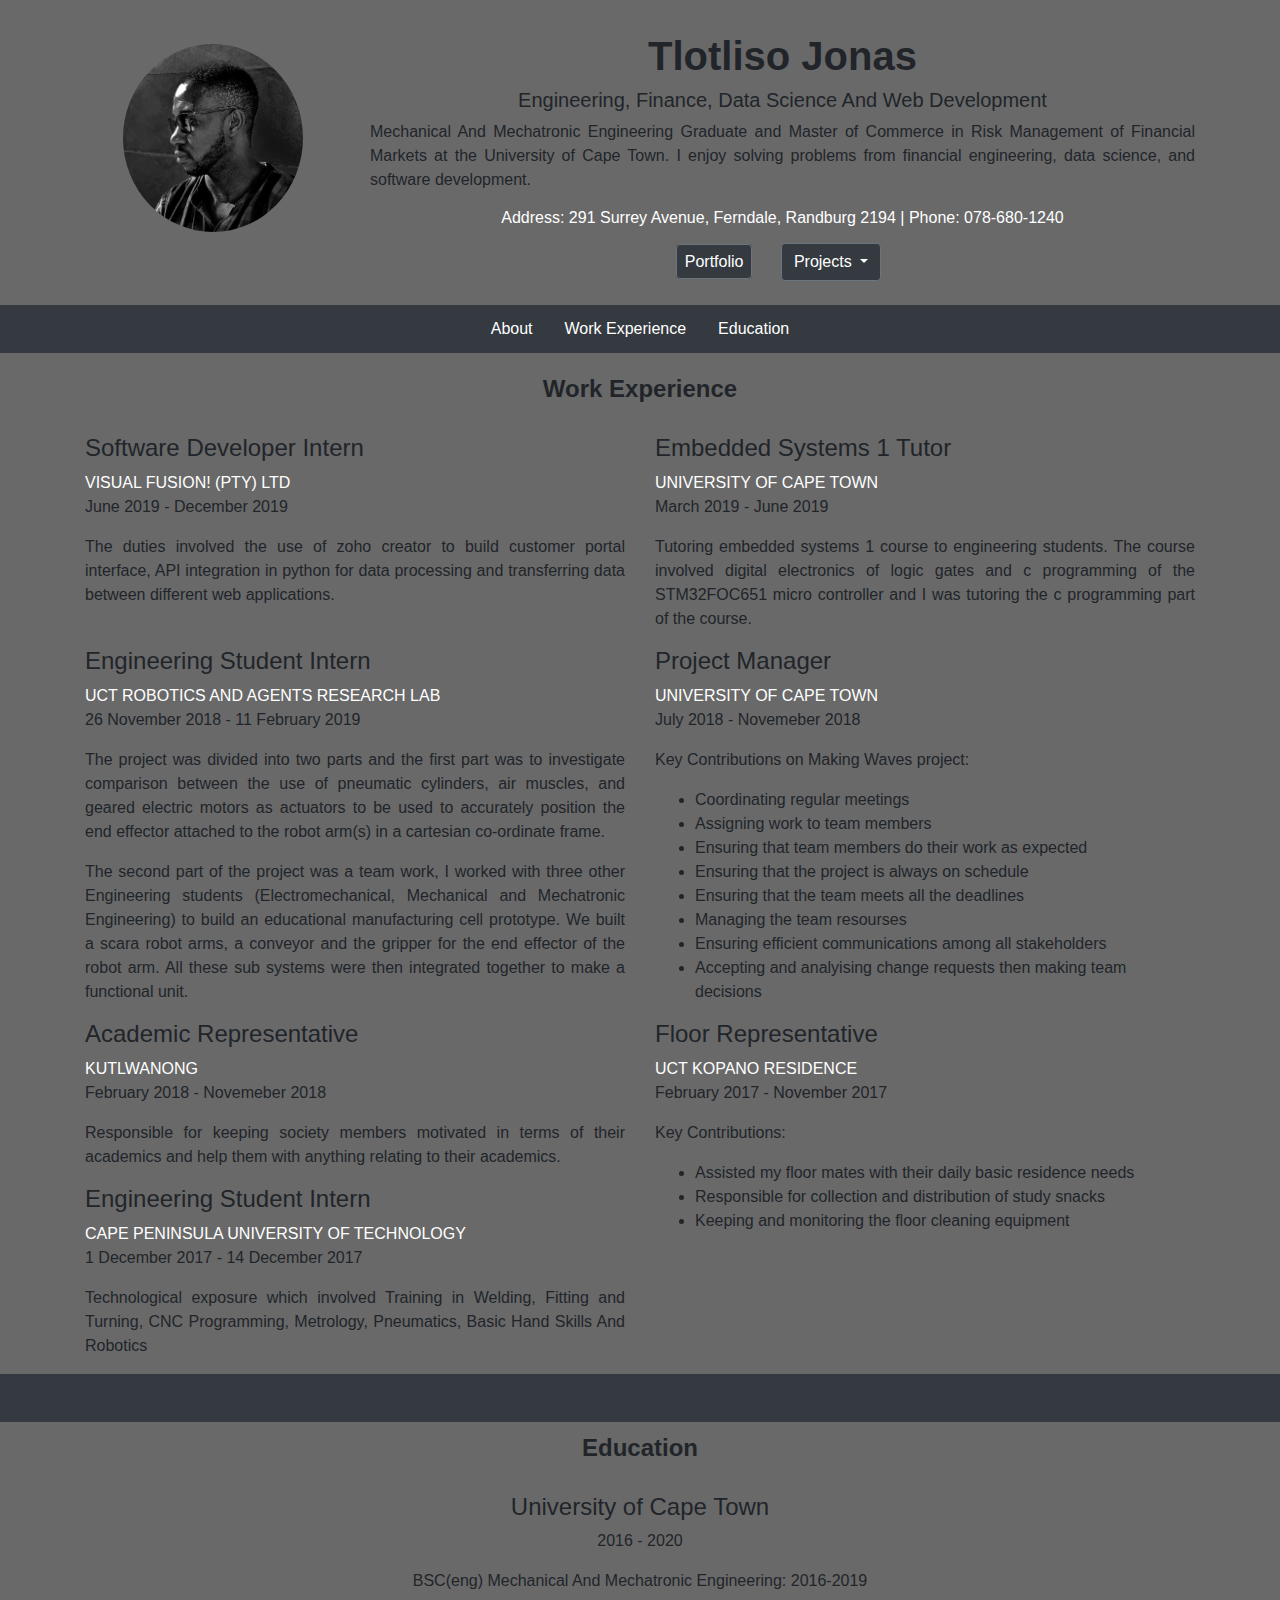
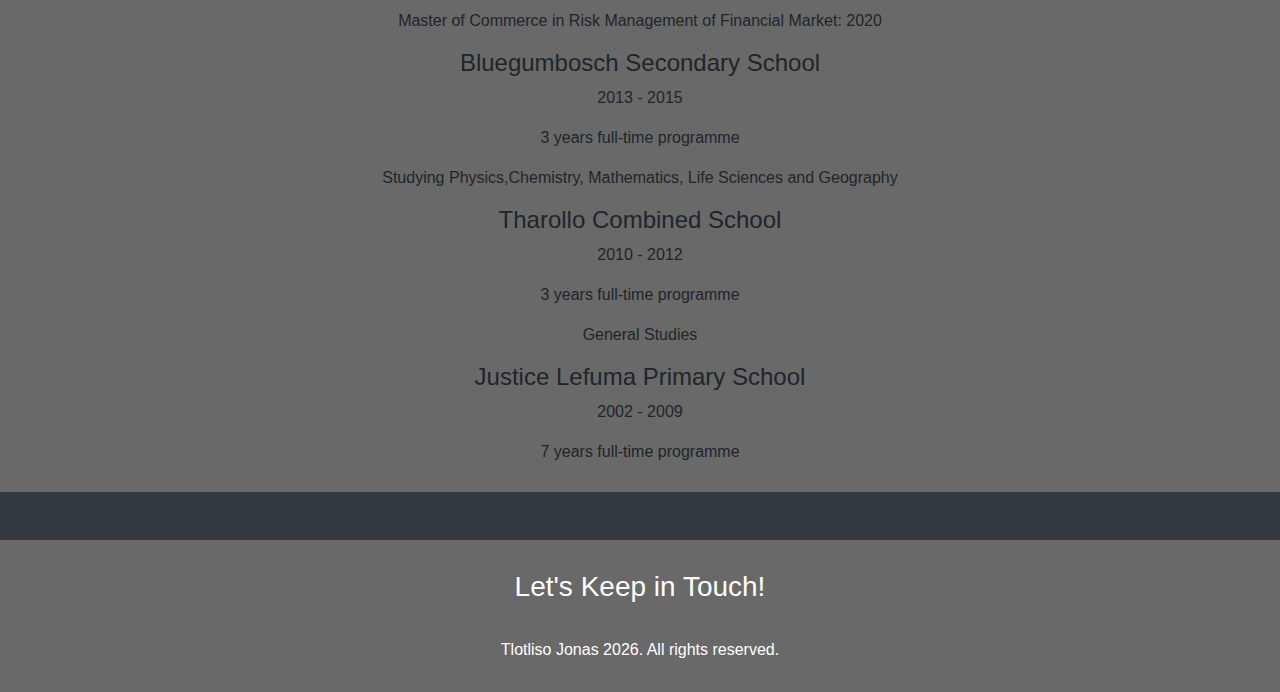
==== commit 87208e86: "Update index.html" ====
--- a/index.html
+++ b/index.html
@@ -1 +1 @@
-<!doctype html><html lang="en"><head><meta charset="utf-8"><meta name="viewport" content="width=device-width, initial-scale=1, shrink-to-fit=no"><link rel="stylesheet" href="https://use.fontawesome.com/releases/v5.5.0/css/all.css" integrity="sha384-B4dIYHKNBt8Bc12p+WXckhzcICo0wtJAoU8YZTY5qE0Id1GSseTk6S+L3BlXeVIU" crossorigin="anonymous"><link rel="stylesheet" href="https://stackpath.bootstrapcdn.com/bootstrap/4.5.2/css/bootstrap.min.css" integrity="sha384-JcKb8q3iqJ61gNV9KGb8thSsNjpSL0n8PARn9HuZOnIxN0hoP+VmmDGMN5t9UJ0Z" crossorigin="anonymous"><link rel="icon" href="icon.png" type="image/png" sizes="180x180"><title>Tlotliso Jonas | Resume</title></head><body> <header style="background:#696969" ><div id="about" class="container pt-4 pb-4" ><div class="row"><div class="col-lg-3 text-center"> <a href="#about"><img class="rounded-circle" style="width:220px;padding:20px" src="profile.jpg"></a></div><div class="col-md text-center pt-2"><div class="h1 font-weight-bold"> Tlotliso Jonas</div><div class="h5"> Engineering, Finance, Data Science And Web Development</div><p class="text-justify">Mechanical and mechatronic engineering UCT honours graduate and currently (2020) doing my final year in master of commerce in risk management of financial markets at the university of cape town. I enjoy solving problems from financial engineering, data science, and software development.</p><div class="h6 text-white"> Address: Wynberg, Cape Town, 7800 | Phone: 078-680-1240</div><div class="pt-2 text-center"> <a href="Tlotliso_Jonas_online_resume.pdf" style="text-decoration:none"><div class=" d-inline p-2 m-2 rounded btn btn-secondary bg-dark">Portfolio</div></a><div class="d-inline p-2 m-2 dropdown"> <a class="btn btn-secondary dropdown-toggle bg-dark" href="#" role="button" id="dropdownMenuLink" data-toggle="dropdown" aria-haspopup="true" aria-expanded="false"> Projects </a><div class="dropdown-menu" aria-labelledby="dropdownMenuLink" > <a class="dropdown-item p-2"" href="FIFA_DreamTeam.html">FIFA PROJECT</a> <a class="dropdown-item p-2" href="stopwatch.html">STOPWATCH</a> <a class="dropdown-item p-2" href="digitalClock.html">DIGITAL CLOCK</a> <a class="dropdown-item p-2" href="analogClock.html">ANALOG CLOCK</a> <a class="dropdown-item p-2" href="typingspeedtest.html">TYPING SPEEDTEST</a> <a class="dropdown-item p-2" href="converter.html">BASE CONVERSIONS</a> <a class="dropdown-item p-2" href="e12series.html">E12 SERIES CONVERSIONS</a></div></div></div></div></div></div></header><ul class="nav justify-content-center bg-dark p-1 sticky-top" style="z-index:1"><li class="nav-item "> <a class="text-white nav-link active" href="#about">About</a></li><li class="nav-item"> <a class="text-white nav-link" href="#work">Work Experience</a></li><li class="nav-item"> <a class="text-white nav-link" href="#education">Education</a></li></ul><div id="work" class="view" style="background:#696969;"><div class="container"><div class="h4 text-center font-weight-bold" style='padding:2%' > Work Experience</div><div class="row"><div class="col-sm"><div class="h4">Software Developer Intern</div> <a style="text-decoration:none" href="https://www.v-f-g.com/"><div class="p text-white">VISUAL FUSION! (PTY) LTD</div></a><p >June 2019 - December 2019</p><p class="text-justify "> The duties involved the use of zoho creator to build customer portal interface, API integration in python for data processing and transferring data between different web applications.</p></div><div class="col-sm"><div class="h4">Embedded Systems 1 Tutor</div> <a style="text-decoration:none" href="https://www.uct.ac.za/"><div class="p text-white">UNIVERSITY OF CAPE TOWN</div></a><p>March 2019 - June 2019</p><p class="text-justify "> Tutoring embedded systems 1 course to engineering students. The course involved digital electronics of logic gates and c programming of the STM32FOC651 micro controller and I was tutoring the c programming part of the course.</p></div><div class="row w-100 p-10"></div><div class="col-sm"><div class="h4">Engineering Student Intern</div> <a style="text-decoration:none" href="https://www.youtube.com/watch?v=yAZXbmovPoU"><div class="p text-white">UCT ROBOTICS AND AGENTS RESEARCH LAB</div></a><p>26 November 2018 - 11 February 2019</p><p class="text-justify "> The project was divided into two parts and the first part was to investigate comparison between the use of pneumatic cylinders, air muscles, and geared electric motors as actuators to be used to accurately position the end effector attached to the robot arm(s) in a cartesian co-ordinate frame.</p><p class="text-justify "> The second part of the project was a team work, I worked with three other Engineering students (Electromechanical, Mechanical and Mechatronic Engineering) to build an educational manufacturing cell prototype. We built a scara robot arms, a conveyor and the gripper for the end effector of the robot arm. All these sub systems were then integrated together to make a functional unit.</p></div><div class="col-sm"><div class="h4">Project Manager</div> <a style="text-decoration:none" href="https://www.uct.ac.za/"><div class="p text-white">UNIVERSITY OF CAPE TOWN</div></a><p>July 2018 - Novemeber 2018</p><p>Key Contributions on Making Waves project:</p><ul><li>Coordinating regular meetings</li><li>Assigning work to team members</li><li>Ensuring that team members do their work as expected</li><li>Ensuring that the project is always on schedule</li><li>Ensuring that the team meets all the deadlines</li><li>Managing the team resourses</li><li>Ensuring efficient communications among all stakeholders</li><li>Accepting and analyising change requests then making team decisions</li></ul></div><div class="row w-100 p-10"></div><div class="col-sm"><div class="h4">Academic Representative</div> <a style="text-decoration:none" href="https://kutlwanong.org/"><div class="p text-white">KUTLWANONG</div></a><p>February 2018 - Novemeber 2018</p><p class="text-justify "> Responsible for keeping society members motivated in terms of their academics and help them with anything relating to their academics.</p><div class="h4">Engineering Student Intern</div> <a style="text-decoration:none" href="https://www.cput.ac.za/"><div class="p text-white">CAPE PENINSULA UNIVERSITY OF TECHNOLOGY</div></a><p>1 December 2017 - 14 December 2017</p><p class="text-justify "> Technological exposure which involved Training in Welding, Fitting and Turning, CNC Programming, Metrology, Pneumatics, Basic Hand Skills And Robotics</p></div><div class="col-sm"><div class="h4">Floor Representative</div> <a style="text-decoration:none" href="https://www.uct.ac.za/"><div class="p text-white">UCT KOPANO RESIDENCE</div></a><p>February 2017 - November 2017</p><p>Key Contributions:</p><ul><li>Assisted my floor mates with their daily basic residence needs</li><li>Responsible for collection and distribution of study snacks</li><li>Keeping and monitoring the floor cleaning equipment</li></ul></div></div></div></div><ul class="nav justify-content-center bg-dark p-1"><li class="nav-item "> <a class="text-dark nav-link disabled" href="#">hidden text</a></li></ul><div class="" id="education" style="background:#696969;padding:12px"><div class="container text-center"><div class="h4 text-center font-weight-bold" style='padding-bottom:2%' > Education</div><h4>University of Cape Town</h4><p>2016 - 2020</p><p>BSC(eng) Mechanical And Mechatronic Engineering: 2016-2019</p><p>Master of Commerce in Risk Management of Financial Market: 2020</p><h4>Bluegumbosch Secondary School</h4><p>2013 - 2015</p><p>3 years full-time programme</p><p>Studying Physics,Chemistry, Mathematics, Life Sciences and Geography</p><h4>Tharollo Combined School</h4><p>2010 - 2012</p><p>3 years full-time programme</p><p>General Studies</p><h4>Justice Lefuma Primary School</h4><p>2002 - 2009</p><p>7 years full-time programme</p></div></div><style>.copywright{color:orange;font-weight:900}.contact-info a{text-align:center;font-size:40px;padding:10px;display:inline-block}.ig{color:deeppink}.fb{color:blue}.linkedin{color:blue}.twitter{color:lightblue}.mail{color:white}}</style><ul class="nav justify-content-center bg-dark p-1"><li class="nav-item "> <a class="text-dark nav-link disabled" href="#">hidden text</a></li></ul><footer class="" style="padding:30px;background:#696969;"><div id="contact" class="text-white text-center content-wrap"><h3>Let's Keep in Touch!</h3><div class="contact-info"> <a class="mail" href="mailto:tlotlisojonas@gmail.com"><i class="far fa-envelope"></i></a> <a class="twitter" href="https://twitter.com/login?lang=en" target="_blank"><i class="fab fa-twitter"></i></a> <a class="linkedin" href="https://www.linkedin.com/in/tlotliso-jonas-65b038b7/" target="_blank"><i class="fab fa-linkedin"></i></a> <a class="fb" href="https://www.facebook.com/" target="_blank"><i class="fab fa-facebook"></i></a> <a class="ig" href="https://www.instagram.com/tlotliso_jones/?hl=en" target="_blank"><i class="fab fa-instagram"></i></a></div><div style="font-size: 1em;color:white"><i class="far fa-copyright"></i> Tlotliso Jonas <span id="year"></span>. All rights reserved.</div></div> </footer> <script>document.getElementById("year").innerHTML=new Date().getFullYear();</script> <script src="https://code.jquery.com/jquery-3.5.1.slim.min.js" integrity="sha384-DfXdz2htPH0lsSSs5nCTpuj/zy4C+OGpamoFVy38MVBnE+IbbVYUew+OrCXaRkfj" crossorigin="anonymous"></script> <script src="https://cdn.jsdelivr.net/npm/popper.js@1.16.1/dist/umd/popper.min.js" integrity="sha384-9/reFTGAW83EW2RDu2S0VKaIzap3H66lZH81PoYlFhbGU+6BZp6G7niu735Sk7lN" crossorigin="anonymous"></script> <script src="https://stackpath.bootstrapcdn.com/bootstrap/4.5.2/js/bootstrap.min.js" integrity="sha384-B4gt1jrGC7Jh4AgTPSdUtOBvfO8shuf57BaghqFfPlYxofvL8/KUEfYiJOMMV+rV" crossorigin="anonymous"></script> </body></html>
+<!doctype html><html lang="en"><head><meta charset="utf-8"><meta name="viewport" content="width=device-width, initial-scale=1, shrink-to-fit=no"><link rel="stylesheet" href="https://use.fontawesome.com/releases/v5.5.0/css/all.css" integrity="sha384-B4dIYHKNBt8Bc12p+WXckhzcICo0wtJAoU8YZTY5qE0Id1GSseTk6S+L3BlXeVIU" crossorigin="anonymous"><link rel="stylesheet" href="https://stackpath.bootstrapcdn.com/bootstrap/4.5.2/css/bootstrap.min.css" integrity="sha384-JcKb8q3iqJ61gNV9KGb8thSsNjpSL0n8PARn9HuZOnIxN0hoP+VmmDGMN5t9UJ0Z" crossorigin="anonymous"><link rel="icon" href="icon.png" type="image/png" sizes="180x180"><title>Tlotliso Jonas | Resume</title></head><body> <header style="background:#696969" ><div id="about" class="container pt-4 pb-4" ><div class="row"><div class="col-lg-3 text-center"> <a href="#about"><img class="rounded-circle" style="width:220px;padding:20px" src="profile.jpg"></a></div><div class="col-md text-center pt-2"><div class="h1 font-weight-bold"> Tlotliso Jonas</div><div class="h5"> Engineering, Finance, Data Science And Web Development</div><p class="text-justify">Mechanical And Mechatronic Engineering Graduate and Master of Commerce in Risk Management of Financial Markets at the University of Cape Town. I enjoy solving problems from financial engineering, data science, and software development.</p><div class="h6 text-white"> Address: 291 Surrey Avenue, Ferndale, Randburg 2194 | Phone: 078-680-1240</div><div class="pt-2 text-center"> <a href="Tlotliso_Jonas_online_resume.pdf" style="text-decoration:none"><div class=" d-inline p-2 m-2 rounded btn btn-secondary bg-dark">Portfolio</div></a><div class="d-inline p-2 m-2 dropdown"> <a class="btn btn-secondary dropdown-toggle bg-dark" href="#" role="button" id="dropdownMenuLink" data-toggle="dropdown" aria-haspopup="true" aria-expanded="false"> Projects </a><div class="dropdown-menu" aria-labelledby="dropdownMenuLink" > <a class="dropdown-item p-2"" href="FIFA_DreamTeam.html">FIFA PROJECT</a> <a class="dropdown-item p-2" href="stopwatch.html">STOPWATCH</a> <a class="dropdown-item p-2" href="digitalClock.html">DIGITAL CLOCK</a> <a class="dropdown-item p-2" href="analogClock.html">ANALOG CLOCK</a> <a class="dropdown-item p-2" href="typingspeedtest.html">TYPING SPEEDTEST</a> <a class="dropdown-item p-2" href="converter.html">BASE CONVERSIONS</a> <a class="dropdown-item p-2" href="e12series.html">E12 SERIES CONVERSIONS</a></div></div></div></div></div></div></header><ul class="nav justify-content-center bg-dark p-1 sticky-top" style="z-index:1"><li class="nav-item "> <a class="text-white nav-link active" href="#about">About</a></li><li class="nav-item"> <a class="text-white nav-link" href="#work">Work Experience</a></li><li class="nav-item"> <a class="text-white nav-link" href="#education">Education</a></li></ul><div id="work" class="view" style="background:#696969;"><div class="container"><div class="h4 text-center font-weight-bold" style='padding:2%' > Work Experience</div><div class="row"><div class="col-sm"><div class="h4">Software Developer Intern</div> <a style="text-decoration:none" href="https://www.v-f-g.com/"><div class="p text-white">VISUAL FUSION! (PTY) LTD</div></a><p >June 2019 - December 2019</p><p class="text-justify "> The duties involved the use of zoho creator to build customer portal interface, API integration in python for data processing and transferring data between different web applications.</p></div><div class="col-sm"><div class="h4">Embedded Systems 1 Tutor</div> <a style="text-decoration:none" href="https://www.uct.ac.za/"><div class="p text-white">UNIVERSITY OF CAPE TOWN</div></a><p>March 2019 - June 2019</p><p class="text-justify "> Tutoring embedded systems 1 course to engineering students. The course involved digital electronics of logic gates and c programming of the STM32FOC651 micro controller and I was tutoring the c programming part of the course.</p></div><div class="row w-100 p-10"></div><div class="col-sm"><div class="h4">Engineering Student Intern</div> <a style="text-decoration:none" href="https://www.youtube.com/watch?v=yAZXbmovPoU"><div class="p text-white">UCT ROBOTICS AND AGENTS RESEARCH LAB</div></a><p>26 November 2018 - 11 February 2019</p><p class="text-justify "> The project was divided into two parts and the first part was to investigate comparison between the use of pneumatic cylinders, air muscles, and geared electric motors as actuators to be used to accurately position the end effector attached to the robot arm(s) in a cartesian co-ordinate frame.</p><p class="text-justify "> The second part of the project was a team work, I worked with three other Engineering students (Electromechanical, Mechanical and Mechatronic Engineering) to build an educational manufacturing cell prototype. We built a scara robot arms, a conveyor and the gripper for the end effector of the robot arm. All these sub systems were then integrated together to make a functional unit.</p></div><div class="col-sm"><div class="h4">Project Manager</div> <a style="text-decoration:none" href="https://www.uct.ac.za/"><div class="p text-white">UNIVERSITY OF CAPE TOWN</div></a><p>July 2018 - Novemeber 2018</p><p>Key Contributions on Making Waves project:</p><ul><li>Coordinating regular meetings</li><li>Assigning work to team members</li><li>Ensuring that team members do their work as expected</li><li>Ensuring that the project is always on schedule</li><li>Ensuring that the team meets all the deadlines</li><li>Managing the team resourses</li><li>Ensuring efficient communications among all stakeholders</li><li>Accepting and analyising change requests then making team decisions</li></ul></div><div class="row w-100 p-10"></div><div class="col-sm"><div class="h4">Academic Representative</div> <a style="text-decoration:none" href="https://kutlwanong.org/"><div class="p text-white">KUTLWANONG</div></a><p>February 2018 - Novemeber 2018</p><p class="text-justify "> Responsible for keeping society members motivated in terms of their academics and help them with anything relating to their academics.</p><div class="h4">Engineering Student Intern</div> <a style="text-decoration:none" href="https://www.cput.ac.za/"><div class="p text-white">CAPE PENINSULA UNIVERSITY OF TECHNOLOGY</div></a><p>1 December 2017 - 14 December 2017</p><p class="text-justify "> Technological exposure which involved Training in Welding, Fitting and Turning, CNC Programming, Metrology, Pneumatics, Basic Hand Skills And Robotics</p></div><div class="col-sm"><div class="h4">Floor Representative</div> <a style="text-decoration:none" href="https://www.uct.ac.za/"><div class="p text-white">UCT KOPANO RESIDENCE</div></a><p>February 2017 - November 2017</p><p>Key Contributions:</p><ul><li>Assisted my floor mates with their daily basic residence needs</li><li>Responsible for collection and distribution of study snacks</li><li>Keeping and monitoring the floor cleaning equipment</li></ul></div></div></div></div><ul class="nav justify-content-center bg-dark p-1"><li class="nav-item "> <a class="text-dark nav-link disabled" href="#">hidden text</a></li></ul><div class="" id="education" style="background:#696969;padding:12px"><div class="container text-center"><div class="h4 text-center font-weight-bold" style='padding-bottom:2%' > Education</div><h4>University of Cape Town</h4><p>2016 - 2020</p><p>BSC(eng) Mechanical And Mechatronic Engineering: 2016-2019</p><p>Master of Commerce in Risk Management of Financial Market: 2020</p><h4>Bluegumbosch Secondary School</h4><p>2013 - 2015</p><p>3 years full-time programme</p><p>Studying Physics,Chemistry, Mathematics, Life Sciences and Geography</p><h4>Tharollo Combined School</h4><p>2010 - 2012</p><p>3 years full-time programme</p><p>General Studies</p><h4>Justice Lefuma Primary School</h4><p>2002 - 2009</p><p>7 years full-time programme</p></div></div><style>.copywright{color:orange;font-weight:900}.contact-info a{text-align:center;font-size:40px;padding:10px;display:inline-block}.ig{color:deeppink}.fb{color:blue}.linkedin{color:blue}.twitter{color:lightblue}.mail{color:white}}</style><ul class="nav justify-content-center bg-dark p-1"><li class="nav-item "> <a class="text-dark nav-link disabled" href="#">hidden text</a></li></ul><footer class="" style="padding:30px;background:#696969;"><div id="contact" class="text-white text-center content-wrap"><h3>Let's Keep in Touch!</h3><div class="contact-info"> <a class="mail" href="mailto:tlotlisojonas@gmail.com"><i class="far fa-envelope"></i></a> <a class="twitter" href="https://twitter.com/login?lang=en" target="_blank"><i class="fab fa-twitter"></i></a> <a class="linkedin" href="https://www.linkedin.com/in/tlotliso-jonas-65b038b7/" target="_blank"><i class="fab fa-linkedin"></i></a> <a class="fb" href="https://www.facebook.com/" target="_blank"><i class="fab fa-facebook"></i></a> <a class="ig" href="https://www.instagram.com/tlotliso_jones/?hl=en" target="_blank"><i class="fab fa-instagram"></i></a></div><div style="font-size: 1em;color:white"><i class="far fa-copyright"></i> Tlotliso Jonas <span id="year"></span>. All rights reserved.</div></div> </footer> <script>document.getElementById("year").innerHTML=new Date().getFullYear();</script> <script src="https://code.jquery.com/jquery-3.5.1.slim.min.js" integrity="sha384-DfXdz2htPH0lsSSs5nCTpuj/zy4C+OGpamoFVy38MVBnE+IbbVYUew+OrCXaRkfj" crossorigin="anonymous"></script> <script src="https://cdn.jsdelivr.net/npm/popper.js@1.16.1/dist/umd/popper.min.js" integrity="sha384-9/reFTGAW83EW2RDu2S0VKaIzap3H66lZH81PoYlFhbGU+6BZp6G7niu735Sk7lN" crossorigin="anonymous"></script> <script src="https://stackpath.bootstrapcdn.com/bootstrap/4.5.2/js/bootstrap.min.js" integrity="sha384-B4gt1jrGC7Jh4AgTPSdUtOBvfO8shuf57BaghqFfPlYxofvL8/KUEfYiJOMMV+rV" crossorigin="anonymous"></script> </body></html>
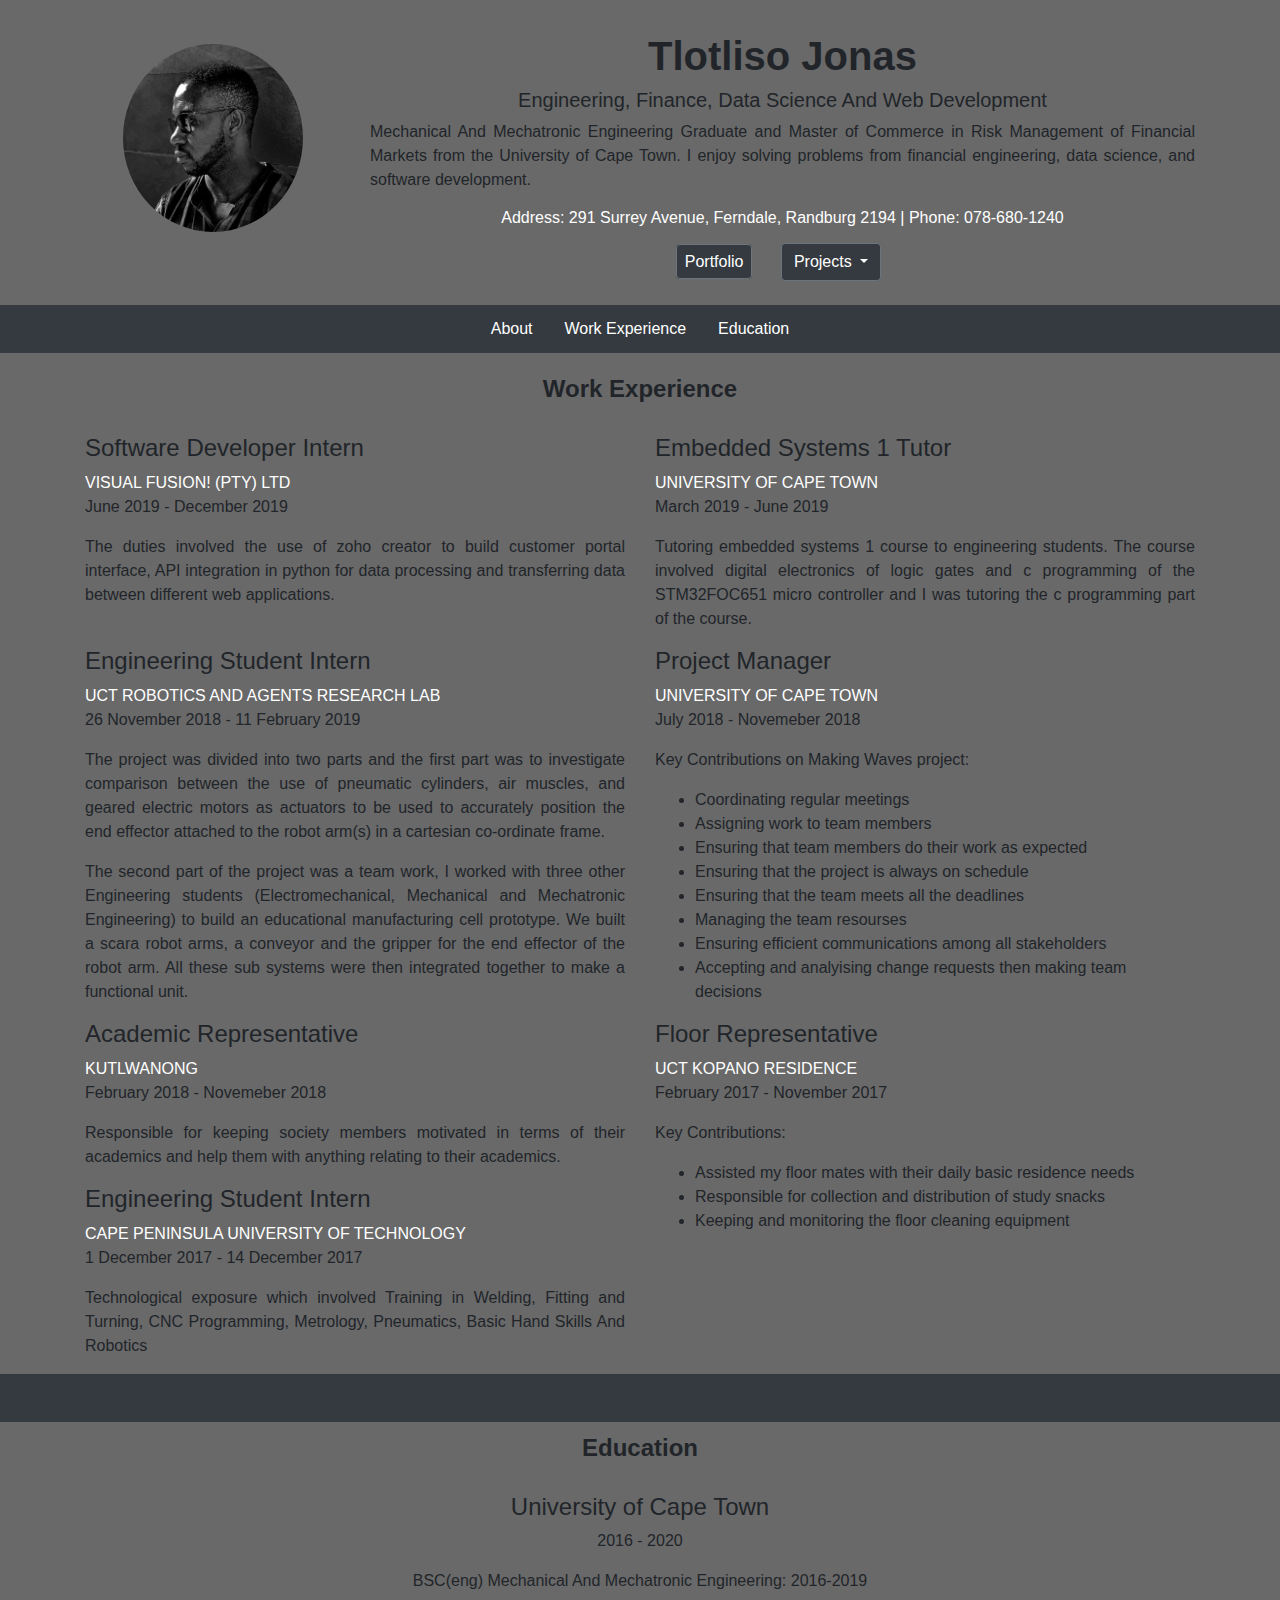
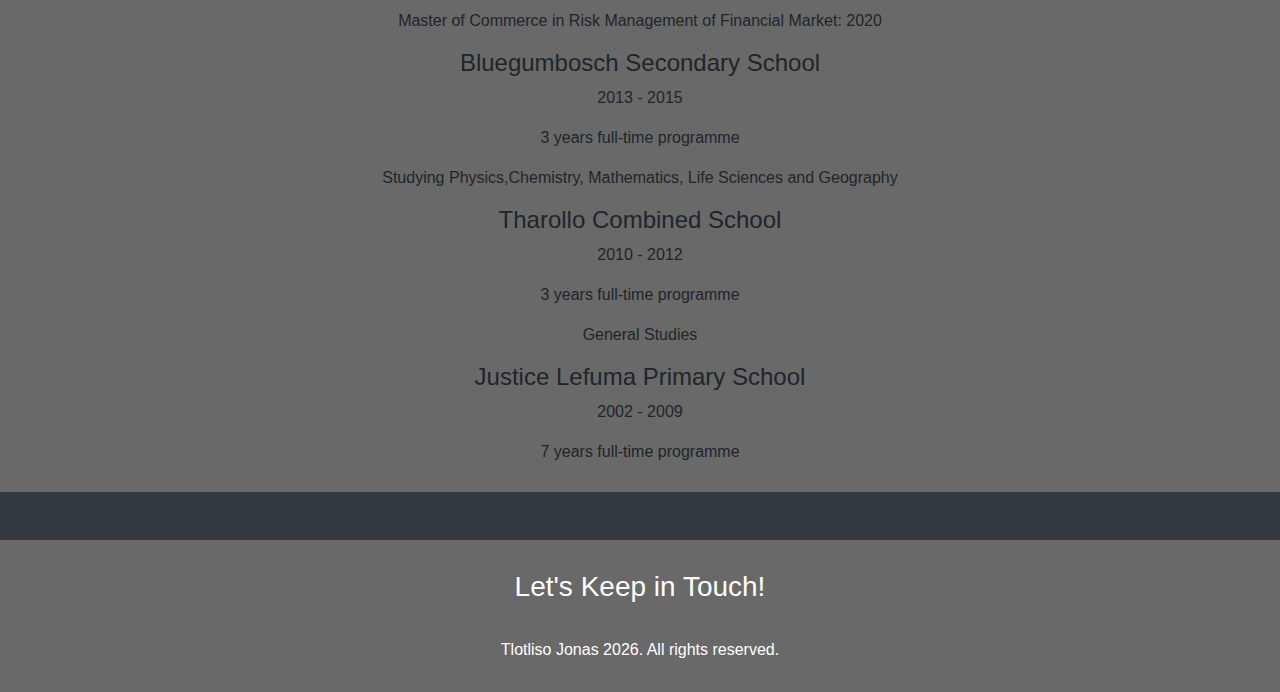
==== commit 8244d123: "Update index.html" ====
--- a/index.html
+++ b/index.html
@@ -1 +1 @@
-<!doctype html><html lang="en"><head><meta charset="utf-8"><meta name="viewport" content="width=device-width, initial-scale=1, shrink-to-fit=no"><link rel="stylesheet" href="https://use.fontawesome.com/releases/v5.5.0/css/all.css" integrity="sha384-B4dIYHKNBt8Bc12p+WXckhzcICo0wtJAoU8YZTY5qE0Id1GSseTk6S+L3BlXeVIU" crossorigin="anonymous"><link rel="stylesheet" href="https://stackpath.bootstrapcdn.com/bootstrap/4.5.2/css/bootstrap.min.css" integrity="sha384-JcKb8q3iqJ61gNV9KGb8thSsNjpSL0n8PARn9HuZOnIxN0hoP+VmmDGMN5t9UJ0Z" crossorigin="anonymous"><link rel="icon" href="icon.png" type="image/png" sizes="180x180"><title>Tlotliso Jonas | Resume</title></head><body> <header style="background:#696969" ><div id="about" class="container pt-4 pb-4" ><div class="row"><div class="col-lg-3 text-center"> <a href="#about"><img class="rounded-circle" style="width:220px;padding:20px" src="profile.jpg"></a></div><div class="col-md text-center pt-2"><div class="h1 font-weight-bold"> Tlotliso Jonas</div><div class="h5"> Engineering, Finance, Data Science And Web Development</div><p class="text-justify">Mechanical And Mechatronic Engineering Graduate and Master of Commerce in Risk Management of Financial Markets at the University of Cape Town. I enjoy solving problems from financial engineering, data science, and software development.</p><div class="h6 text-white"> Address: 291 Surrey Avenue, Ferndale, Randburg 2194 | Phone: 078-680-1240</div><div class="pt-2 text-center"> <a href="Tlotliso_Jonas_online_resume.pdf" style="text-decoration:none"><div class=" d-inline p-2 m-2 rounded btn btn-secondary bg-dark">Portfolio</div></a><div class="d-inline p-2 m-2 dropdown"> <a class="btn btn-secondary dropdown-toggle bg-dark" href="#" role="button" id="dropdownMenuLink" data-toggle="dropdown" aria-haspopup="true" aria-expanded="false"> Projects </a><div class="dropdown-menu" aria-labelledby="dropdownMenuLink" > <a class="dropdown-item p-2"" href="FIFA_DreamTeam.html">FIFA PROJECT</a> <a class="dropdown-item p-2" href="stopwatch.html">STOPWATCH</a> <a class="dropdown-item p-2" href="digitalClock.html">DIGITAL CLOCK</a> <a class="dropdown-item p-2" href="analogClock.html">ANALOG CLOCK</a> <a class="dropdown-item p-2" href="typingspeedtest.html">TYPING SPEEDTEST</a> <a class="dropdown-item p-2" href="converter.html">BASE CONVERSIONS</a> <a class="dropdown-item p-2" href="e12series.html">E12 SERIES CONVERSIONS</a></div></div></div></div></div></div></header><ul class="nav justify-content-center bg-dark p-1 sticky-top" style="z-index:1"><li class="nav-item "> <a class="text-white nav-link active" href="#about">About</a></li><li class="nav-item"> <a class="text-white nav-link" href="#work">Work Experience</a></li><li class="nav-item"> <a class="text-white nav-link" href="#education">Education</a></li></ul><div id="work" class="view" style="background:#696969;"><div class="container"><div class="h4 text-center font-weight-bold" style='padding:2%' > Work Experience</div><div class="row"><div class="col-sm"><div class="h4">Software Developer Intern</div> <a style="text-decoration:none" href="https://www.v-f-g.com/"><div class="p text-white">VISUAL FUSION! (PTY) LTD</div></a><p >June 2019 - December 2019</p><p class="text-justify "> The duties involved the use of zoho creator to build customer portal interface, API integration in python for data processing and transferring data between different web applications.</p></div><div class="col-sm"><div class="h4">Embedded Systems 1 Tutor</div> <a style="text-decoration:none" href="https://www.uct.ac.za/"><div class="p text-white">UNIVERSITY OF CAPE TOWN</div></a><p>March 2019 - June 2019</p><p class="text-justify "> Tutoring embedded systems 1 course to engineering students. The course involved digital electronics of logic gates and c programming of the STM32FOC651 micro controller and I was tutoring the c programming part of the course.</p></div><div class="row w-100 p-10"></div><div class="col-sm"><div class="h4">Engineering Student Intern</div> <a style="text-decoration:none" href="https://www.youtube.com/watch?v=yAZXbmovPoU"><div class="p text-white">UCT ROBOTICS AND AGENTS RESEARCH LAB</div></a><p>26 November 2018 - 11 February 2019</p><p class="text-justify "> The project was divided into two parts and the first part was to investigate comparison between the use of pneumatic cylinders, air muscles, and geared electric motors as actuators to be used to accurately position the end effector attached to the robot arm(s) in a cartesian co-ordinate frame.</p><p class="text-justify "> The second part of the project was a team work, I worked with three other Engineering students (Electromechanical, Mechanical and Mechatronic Engineering) to build an educational manufacturing cell prototype. We built a scara robot arms, a conveyor and the gripper for the end effector of the robot arm. All these sub systems were then integrated together to make a functional unit.</p></div><div class="col-sm"><div class="h4">Project Manager</div> <a style="text-decoration:none" href="https://www.uct.ac.za/"><div class="p text-white">UNIVERSITY OF CAPE TOWN</div></a><p>July 2018 - Novemeber 2018</p><p>Key Contributions on Making Waves project:</p><ul><li>Coordinating regular meetings</li><li>Assigning work to team members</li><li>Ensuring that team members do their work as expected</li><li>Ensuring that the project is always on schedule</li><li>Ensuring that the team meets all the deadlines</li><li>Managing the team resourses</li><li>Ensuring efficient communications among all stakeholders</li><li>Accepting and analyising change requests then making team decisions</li></ul></div><div class="row w-100 p-10"></div><div class="col-sm"><div class="h4">Academic Representative</div> <a style="text-decoration:none" href="https://kutlwanong.org/"><div class="p text-white">KUTLWANONG</div></a><p>February 2018 - Novemeber 2018</p><p class="text-justify "> Responsible for keeping society members motivated in terms of their academics and help them with anything relating to their academics.</p><div class="h4">Engineering Student Intern</div> <a style="text-decoration:none" href="https://www.cput.ac.za/"><div class="p text-white">CAPE PENINSULA UNIVERSITY OF TECHNOLOGY</div></a><p>1 December 2017 - 14 December 2017</p><p class="text-justify "> Technological exposure which involved Training in Welding, Fitting and Turning, CNC Programming, Metrology, Pneumatics, Basic Hand Skills And Robotics</p></div><div class="col-sm"><div class="h4">Floor Representative</div> <a style="text-decoration:none" href="https://www.uct.ac.za/"><div class="p text-white">UCT KOPANO RESIDENCE</div></a><p>February 2017 - November 2017</p><p>Key Contributions:</p><ul><li>Assisted my floor mates with their daily basic residence needs</li><li>Responsible for collection and distribution of study snacks</li><li>Keeping and monitoring the floor cleaning equipment</li></ul></div></div></div></div><ul class="nav justify-content-center bg-dark p-1"><li class="nav-item "> <a class="text-dark nav-link disabled" href="#">hidden text</a></li></ul><div class="" id="education" style="background:#696969;padding:12px"><div class="container text-center"><div class="h4 text-center font-weight-bold" style='padding-bottom:2%' > Education</div><h4>University of Cape Town</h4><p>2016 - 2020</p><p>BSC(eng) Mechanical And Mechatronic Engineering: 2016-2019</p><p>Master of Commerce in Risk Management of Financial Market: 2020</p><h4>Bluegumbosch Secondary School</h4><p>2013 - 2015</p><p>3 years full-time programme</p><p>Studying Physics,Chemistry, Mathematics, Life Sciences and Geography</p><h4>Tharollo Combined School</h4><p>2010 - 2012</p><p>3 years full-time programme</p><p>General Studies</p><h4>Justice Lefuma Primary School</h4><p>2002 - 2009</p><p>7 years full-time programme</p></div></div><style>.copywright{color:orange;font-weight:900}.contact-info a{text-align:center;font-size:40px;padding:10px;display:inline-block}.ig{color:deeppink}.fb{color:blue}.linkedin{color:blue}.twitter{color:lightblue}.mail{color:white}}</style><ul class="nav justify-content-center bg-dark p-1"><li class="nav-item "> <a class="text-dark nav-link disabled" href="#">hidden text</a></li></ul><footer class="" style="padding:30px;background:#696969;"><div id="contact" class="text-white text-center content-wrap"><h3>Let's Keep in Touch!</h3><div class="contact-info"> <a class="mail" href="mailto:tlotlisojonas@gmail.com"><i class="far fa-envelope"></i></a> <a class="twitter" href="https://twitter.com/login?lang=en" target="_blank"><i class="fab fa-twitter"></i></a> <a class="linkedin" href="https://www.linkedin.com/in/tlotliso-jonas-65b038b7/" target="_blank"><i class="fab fa-linkedin"></i></a> <a class="fb" href="https://www.facebook.com/" target="_blank"><i class="fab fa-facebook"></i></a> <a class="ig" href="https://www.instagram.com/tlotliso_jones/?hl=en" target="_blank"><i class="fab fa-instagram"></i></a></div><div style="font-size: 1em;color:white"><i class="far fa-copyright"></i> Tlotliso Jonas <span id="year"></span>. All rights reserved.</div></div> </footer> <script>document.getElementById("year").innerHTML=new Date().getFullYear();</script> <script src="https://code.jquery.com/jquery-3.5.1.slim.min.js" integrity="sha384-DfXdz2htPH0lsSSs5nCTpuj/zy4C+OGpamoFVy38MVBnE+IbbVYUew+OrCXaRkfj" crossorigin="anonymous"></script> <script src="https://cdn.jsdelivr.net/npm/popper.js@1.16.1/dist/umd/popper.min.js" integrity="sha384-9/reFTGAW83EW2RDu2S0VKaIzap3H66lZH81PoYlFhbGU+6BZp6G7niu735Sk7lN" crossorigin="anonymous"></script> <script src="https://stackpath.bootstrapcdn.com/bootstrap/4.5.2/js/bootstrap.min.js" integrity="sha384-B4gt1jrGC7Jh4AgTPSdUtOBvfO8shuf57BaghqFfPlYxofvL8/KUEfYiJOMMV+rV" crossorigin="anonymous"></script> </body></html>
+<!doctype html><html lang="en"><head><meta charset="utf-8"><meta name="viewport" content="width=device-width, initial-scale=1, shrink-to-fit=no"><link rel="stylesheet" href="https://use.fontawesome.com/releases/v5.5.0/css/all.css" integrity="sha384-B4dIYHKNBt8Bc12p+WXckhzcICo0wtJAoU8YZTY5qE0Id1GSseTk6S+L3BlXeVIU" crossorigin="anonymous"><link rel="stylesheet" href="https://stackpath.bootstrapcdn.com/bootstrap/4.5.2/css/bootstrap.min.css" integrity="sha384-JcKb8q3iqJ61gNV9KGb8thSsNjpSL0n8PARn9HuZOnIxN0hoP+VmmDGMN5t9UJ0Z" crossorigin="anonymous"><link rel="icon" href="icon.png" type="image/png" sizes="180x180"><title>Tlotliso Jonas | Resume</title></head><body> <header style="background:#696969" ><div id="about" class="container pt-4 pb-4" ><div class="row"><div class="col-lg-3 text-center"> <a href="#about"><img class="rounded-circle" style="width:220px;padding:20px" src="profile.jpg"></a></div><div class="col-md text-center pt-2"><div class="h1 font-weight-bold"> Tlotliso Jonas</div><div class="h5"> Engineering, Finance, Data Science And Web Development</div><p class="text-justify">Mechanical And Mechatronic Engineering Graduate and Master of Commerce in Risk Management of Financial Markets from the University of Cape Town. I enjoy solving problems from financial engineering, data science, and software development.</p><div class="h6 text-white"> Address: 291 Surrey Avenue, Ferndale, Randburg 2194 | Phone: 078-680-1240</div><div class="pt-2 text-center"> <a href="Tlotliso_Jonas_online_resume.pdf" style="text-decoration:none"><div class=" d-inline p-2 m-2 rounded btn btn-secondary bg-dark">Portfolio</div></a><div class="d-inline p-2 m-2 dropdown"> <a class="btn btn-secondary dropdown-toggle bg-dark" href="#" role="button" id="dropdownMenuLink" data-toggle="dropdown" aria-haspopup="true" aria-expanded="false"> Projects </a><div class="dropdown-menu" aria-labelledby="dropdownMenuLink" > <a class="dropdown-item p-2"" href="FIFA_DreamTeam.html">FIFA PROJECT</a> <a class="dropdown-item p-2" href="stopwatch.html">STOPWATCH</a> <a class="dropdown-item p-2" href="digitalClock.html">DIGITAL CLOCK</a> <a class="dropdown-item p-2" href="analogClock.html">ANALOG CLOCK</a> <a class="dropdown-item p-2" href="typingspeedtest.html">TYPING SPEEDTEST</a> <a class="dropdown-item p-2" href="converter.html">BASE CONVERSIONS</a> <a class="dropdown-item p-2" href="e12series.html">E12 SERIES CONVERSIONS</a></div></div></div></div></div></div></header><ul class="nav justify-content-center bg-dark p-1 sticky-top" style="z-index:1"><li class="nav-item "> <a class="text-white nav-link active" href="#about">About</a></li><li class="nav-item"> <a class="text-white nav-link" href="#work">Work Experience</a></li><li class="nav-item"> <a class="text-white nav-link" href="#education">Education</a></li></ul><div id="work" class="view" style="background:#696969;"><div class="container"><div class="h4 text-center font-weight-bold" style='padding:2%' > Work Experience</div><div class="row"><div class="col-sm"><div class="h4">Software Developer Intern</div> <a style="text-decoration:none" href="https://www.v-f-g.com/"><div class="p text-white">VISUAL FUSION! (PTY) LTD</div></a><p >June 2019 - December 2019</p><p class="text-justify "> The duties involved the use of zoho creator to build customer portal interface, API integration in python for data processing and transferring data between different web applications.</p></div><div class="col-sm"><div class="h4">Embedded Systems 1 Tutor</div> <a style="text-decoration:none" href="https://www.uct.ac.za/"><div class="p text-white">UNIVERSITY OF CAPE TOWN</div></a><p>March 2019 - June 2019</p><p class="text-justify "> Tutoring embedded systems 1 course to engineering students. The course involved digital electronics of logic gates and c programming of the STM32FOC651 micro controller and I was tutoring the c programming part of the course.</p></div><div class="row w-100 p-10"></div><div class="col-sm"><div class="h4">Engineering Student Intern</div> <a style="text-decoration:none" href="https://www.youtube.com/watch?v=yAZXbmovPoU"><div class="p text-white">UCT ROBOTICS AND AGENTS RESEARCH LAB</div></a><p>26 November 2018 - 11 February 2019</p><p class="text-justify "> The project was divided into two parts and the first part was to investigate comparison between the use of pneumatic cylinders, air muscles, and geared electric motors as actuators to be used to accurately position the end effector attached to the robot arm(s) in a cartesian co-ordinate frame.</p><p class="text-justify "> The second part of the project was a team work, I worked with three other Engineering students (Electromechanical, Mechanical and Mechatronic Engineering) to build an educational manufacturing cell prototype. We built a scara robot arms, a conveyor and the gripper for the end effector of the robot arm. All these sub systems were then integrated together to make a functional unit.</p></div><div class="col-sm"><div class="h4">Project Manager</div> <a style="text-decoration:none" href="https://www.uct.ac.za/"><div class="p text-white">UNIVERSITY OF CAPE TOWN</div></a><p>July 2018 - Novemeber 2018</p><p>Key Contributions on Making Waves project:</p><ul><li>Coordinating regular meetings</li><li>Assigning work to team members</li><li>Ensuring that team members do their work as expected</li><li>Ensuring that the project is always on schedule</li><li>Ensuring that the team meets all the deadlines</li><li>Managing the team resourses</li><li>Ensuring efficient communications among all stakeholders</li><li>Accepting and analyising change requests then making team decisions</li></ul></div><div class="row w-100 p-10"></div><div class="col-sm"><div class="h4">Academic Representative</div> <a style="text-decoration:none" href="https://kutlwanong.org/"><div class="p text-white">KUTLWANONG</div></a><p>February 2018 - Novemeber 2018</p><p class="text-justify "> Responsible for keeping society members motivated in terms of their academics and help them with anything relating to their academics.</p><div class="h4">Engineering Student Intern</div> <a style="text-decoration:none" href="https://www.cput.ac.za/"><div class="p text-white">CAPE PENINSULA UNIVERSITY OF TECHNOLOGY</div></a><p>1 December 2017 - 14 December 2017</p><p class="text-justify "> Technological exposure which involved Training in Welding, Fitting and Turning, CNC Programming, Metrology, Pneumatics, Basic Hand Skills And Robotics</p></div><div class="col-sm"><div class="h4">Floor Representative</div> <a style="text-decoration:none" href="https://www.uct.ac.za/"><div class="p text-white">UCT KOPANO RESIDENCE</div></a><p>February 2017 - November 2017</p><p>Key Contributions:</p><ul><li>Assisted my floor mates with their daily basic residence needs</li><li>Responsible for collection and distribution of study snacks</li><li>Keeping and monitoring the floor cleaning equipment</li></ul></div></div></div></div><ul class="nav justify-content-center bg-dark p-1"><li class="nav-item "> <a class="text-dark nav-link disabled" href="#">hidden text</a></li></ul><div class="" id="education" style="background:#696969;padding:12px"><div class="container text-center"><div class="h4 text-center font-weight-bold" style='padding-bottom:2%' > Education</div><h4>University of Cape Town</h4><p>2016 - 2020</p><p>BSC(eng) Mechanical And Mechatronic Engineering: 2016-2019</p><p>Master of Commerce in Risk Management of Financial Market: 2020</p><h4>Bluegumbosch Secondary School</h4><p>2013 - 2015</p><p>3 years full-time programme</p><p>Studying Physics,Chemistry, Mathematics, Life Sciences and Geography</p><h4>Tharollo Combined School</h4><p>2010 - 2012</p><p>3 years full-time programme</p><p>General Studies</p><h4>Justice Lefuma Primary School</h4><p>2002 - 2009</p><p>7 years full-time programme</p></div></div><style>.copywright{color:orange;font-weight:900}.contact-info a{text-align:center;font-size:40px;padding:10px;display:inline-block}.ig{color:deeppink}.fb{color:blue}.linkedin{color:blue}.twitter{color:lightblue}.mail{color:white}}</style><ul class="nav justify-content-center bg-dark p-1"><li class="nav-item "> <a class="text-dark nav-link disabled" href="#">hidden text</a></li></ul><footer class="" style="padding:30px;background:#696969;"><div id="contact" class="text-white text-center content-wrap"><h3>Let's Keep in Touch!</h3><div class="contact-info"> <a class="mail" href="mailto:tlotlisojonas@gmail.com"><i class="far fa-envelope"></i></a> <a class="twitter" href="https://twitter.com/login?lang=en" target="_blank"><i class="fab fa-twitter"></i></a> <a class="linkedin" href="https://www.linkedin.com/in/tlotliso-jonas-65b038b7/" target="_blank"><i class="fab fa-linkedin"></i></a> <a class="fb" href="https://www.facebook.com/" target="_blank"><i class="fab fa-facebook"></i></a> <a class="ig" href="https://www.instagram.com/tlotliso_jones/?hl=en" target="_blank"><i class="fab fa-instagram"></i></a></div><div style="font-size: 1em;color:white"><i class="far fa-copyright"></i> Tlotliso Jonas <span id="year"></span>. All rights reserved.</div></div> </footer> <script>document.getElementById("year").innerHTML=new Date().getFullYear();</script> <script src="https://code.jquery.com/jquery-3.5.1.slim.min.js" integrity="sha384-DfXdz2htPH0lsSSs5nCTpuj/zy4C+OGpamoFVy38MVBnE+IbbVYUew+OrCXaRkfj" crossorigin="anonymous"></script> <script src="https://cdn.jsdelivr.net/npm/popper.js@1.16.1/dist/umd/popper.min.js" integrity="sha384-9/reFTGAW83EW2RDu2S0VKaIzap3H66lZH81PoYlFhbGU+6BZp6G7niu735Sk7lN" crossorigin="anonymous"></script> <script src="https://stackpath.bootstrapcdn.com/bootstrap/4.5.2/js/bootstrap.min.js" integrity="sha384-B4gt1jrGC7Jh4AgTPSdUtOBvfO8shuf57BaghqFfPlYxofvL8/KUEfYiJOMMV+rV" crossorigin="anonymous"></script> </body></html>
